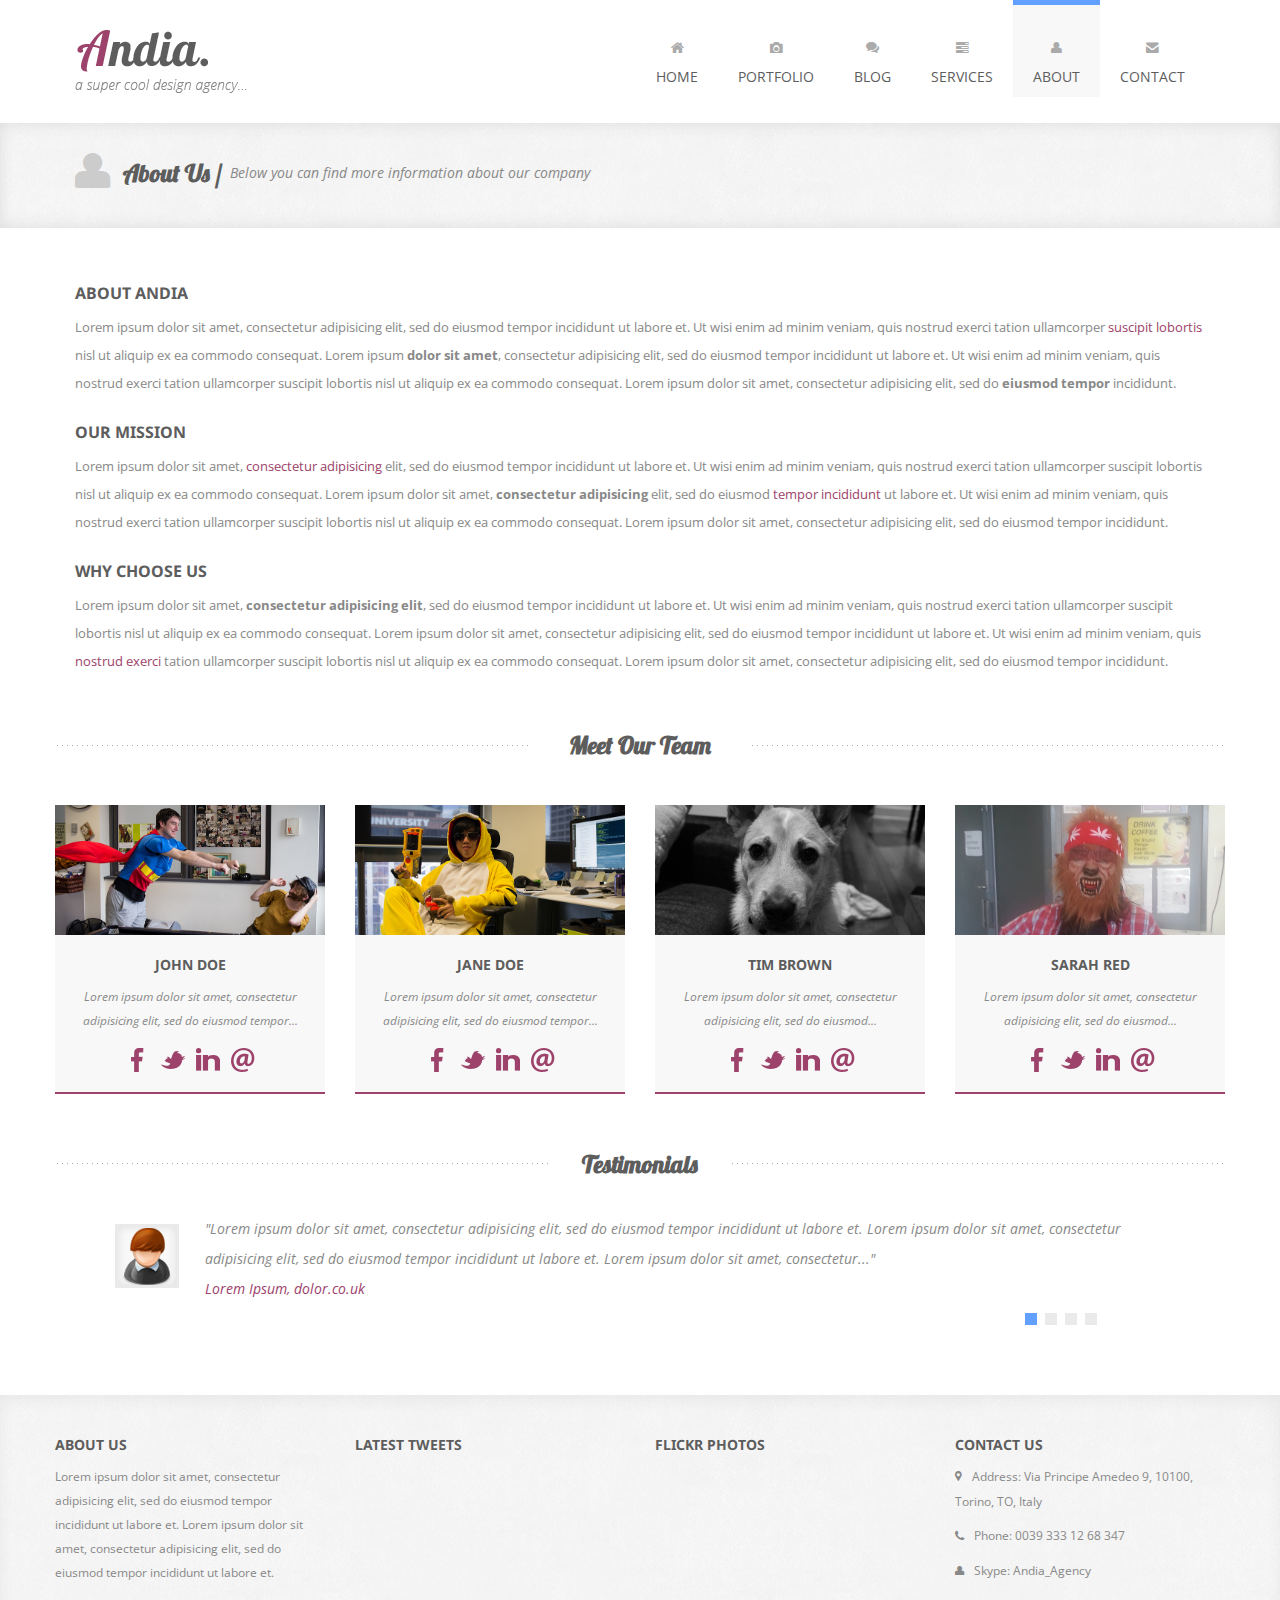
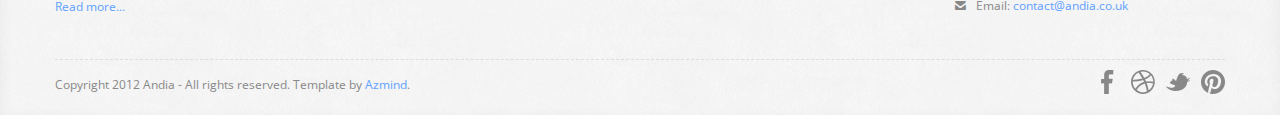
==== about.html @ e7bd4217 "cambio en el index" ====
<!DOCTYPE html>
<html lang="en">

    <head>

        <meta charset="utf-8">
        <title>Andia - Responsive Agency Template</title>
        <meta name="viewport" content="width=device-width, initial-scale=1.0">
        <meta name="description" content="">
        <meta name="author" content="">

        <!-- CSS -->
        <link rel="stylesheet" href="http://fonts.googleapis.com/css?family=Open+Sans:400italic,400">
        <link rel="stylesheet" href="http://fonts.googleapis.com/css?family=Droid+Sans">
        <link rel="stylesheet" href="http://fonts.googleapis.com/css?family=Lobster">
        <link rel="stylesheet" href="assets/bootstrap/css/bootstrap.min.css">
        <link rel="stylesheet" href="assets/prettyPhoto/css/prettyPhoto.css">
        <link rel="stylesheet" href="assets/css/flexslider.css">
        <link rel="stylesheet" href="assets/css/font-awesome.css">
        <link rel="stylesheet" href="assets/css/style.css">

        <!-- HTML5 shim, for IE6-8 support of HTML5 elements -->
        <!--[if lt IE 9]>
            <script src="http://html5shim.googlecode.com/svn/trunk/html5.js"></script>
        <![endif]-->

        <!-- Favicon and touch icons -->
        <link rel="shortcut icon" href="assets/ico/favicon.ico">
        <link rel="apple-touch-icon-precomposed" sizes="144x144" href="assets/ico/apple-touch-icon-144-precomposed.png">
        <link rel="apple-touch-icon-precomposed" sizes="114x114" href="assets/ico/apple-touch-icon-114-precomposed.png">
        <link rel="apple-touch-icon-precomposed" sizes="72x72" href="assets/ico/apple-touch-icon-72-precomposed.png">
        <link rel="apple-touch-icon-precomposed" href="assets/ico/apple-touch-icon-57-precomposed.png">

    </head>

    <body>

        <!-- Header -->
        <div class="container">
            <div class="header row">
                <div class="span12">
                    <div class="navbar">
                        <div class="navbar-inner">
                            <a class="btn btn-navbar" data-toggle="collapse" data-target=".nav-collapse">
                                <span class="icon-bar"></span>
                                <span class="icon-bar"></span>
                                <span class="icon-bar"></span>
                            </a>
                            <h1>
                                <a class="brand" href="index.html">Andia - a super cool design agency...</a>
                            </h1>
                            <div class="nav-collapse collapse">
                                <ul class="nav pull-right">
                                    <li>
                                        <a href="index.html"><i class="icon-home"></i><br />Home</a>
                                    </li>
                                    <li>
                                        <a href="portfolio.html"><i class="icon-camera"></i><br />Portfolio</a>
                                    </li>
                                    <li>
                                        <a href="#"><i class="icon-comments"></i><br />Blog</a>
                                    </li>
                                    <li>
                                        <a href="services.html"><i class="icon-tasks"></i><br />Services</a>
                                    </li>
                                    <li class="current-page">
                                        <a href="about.html"><i class="icon-user"></i><br />About</a>
                                    </li>
                                    <li>
                                        <a href="contact.html"><i class="icon-envelope-alt"></i><br />Contact</a>
                                    </li>
                                </ul>
                            </div>
                        </div>
                    </div>
                </div>
            </div>
        </div>

        <!-- Page Title -->
        <div class="page-title">
            <div class="container">
                <div class="row">
                    <div class="span12">
                        <i class="icon-user page-title-icon"></i>
                        <h2>About Us /</h2>
                        <p>Below you can find more information about our company</p>
                    </div>
                </div>
            </div>
        </div>

        <!-- About Us Text -->
        <div class="about-us container">
            <div class="row">
                <div class="about-us-text span12">
                    <h4>About Andia</h4>
                    <p>Lorem ipsum dolor sit amet, consectetur adipisicing elit, sed do eiusmod tempor incididunt ut labore et. Ut wisi enim ad minim veniam, quis nostrud exerci tation ullamcorper <span class="violet">suscipit lobortis</span> nisl ut aliquip ex ea commodo consequat. Lorem ipsum <strong>dolor sit amet</strong>, consectetur adipisicing elit, sed do eiusmod tempor incididunt ut labore et. Ut wisi enim ad minim veniam, quis nostrud exerci tation ullamcorper suscipit lobortis nisl ut aliquip ex ea commodo consequat. Lorem ipsum dolor sit amet, consectetur adipisicing elit, sed do <strong>eiusmod tempor</strong> incididunt.</p>
                    <h4>Our Mission</h4>
                    <p>Lorem ipsum dolor sit amet, <span class="violet">consectetur adipisicing</span> elit, sed do eiusmod tempor incididunt ut labore et. Ut wisi enim ad minim veniam, quis nostrud exerci tation ullamcorper suscipit lobortis nisl ut aliquip ex ea commodo consequat. Lorem ipsum dolor sit amet, <strong>consectetur adipisicing</strong> elit, sed do eiusmod <span class="violet">tempor incididunt</span> ut labore et. Ut wisi enim ad minim veniam, quis nostrud exerci tation ullamcorper suscipit lobortis nisl ut aliquip ex ea commodo consequat. Lorem ipsum dolor sit amet, consectetur adipisicing elit, sed do eiusmod tempor incididunt.</p>
                    <h4>Why Choose Us</h4>
                    <p>Lorem ipsum dolor sit amet, <strong>consectetur adipisicing elit</strong>, sed do eiusmod tempor incididunt ut labore et. Ut wisi enim ad minim veniam, quis nostrud exerci tation ullamcorper suscipit lobortis nisl ut aliquip ex ea commodo consequat. Lorem ipsum dolor sit amet, consectetur adipisicing elit, sed do eiusmod tempor incididunt ut labore et. Ut wisi enim ad minim veniam, quis <span class="violet">nostrud exerci</span> tation ullamcorper suscipit lobortis nisl ut aliquip ex ea commodo consequat. Lorem ipsum dolor sit amet, consectetur adipisicing elit, sed do eiusmod tempor incididunt.</p>
                </div>
            </div>
        </div>

        <!-- Meet Our Team -->
        <div class="team container">
            <div class="team-title">
                <h3>Meet Our Team</h3>
            </div>
            <div class="row">
                <div class="team-text span3">
                    <img src="assets/img/team/1.jpg" alt="">
                    <h4>John Doe</h4>
                    <p>Lorem ipsum dolor sit amet, consectetur adipisicing elit, sed do eiusmod tempor...</p>
                    <div class="social-links">
                        <a class="facebook" href=""></a>
                        <a class="twitter" href=""></a>
                        <a class="linkedin" href=""></a>
                        <a class="email" href=""></a>
                    </div>
                </div>
                <div class="team-text span3">
                    <img src="assets/img/team/2.jpg" alt="">
                    <h4>Jane Doe</h4>
                    <p>Lorem ipsum dolor sit amet, consectetur adipisicing elit, sed do eiusmod tempor...</p>
                    <div class="social-links">
                        <a class="facebook" href=""></a>
                        <a class="twitter" href=""></a>
                        <a class="linkedin" href=""></a>
                        <a class="email" href=""></a>
                    </div>
                </div>
                <div class="team-text span3">
                    <img src="assets/img/team/3.jpg" alt="">
                    <h4>Tim Brown</h4>
                    <p>Lorem ipsum dolor sit amet, consectetur adipisicing elit, sed do eiusmod...</p>
                    <div class="social-links">
                        <a class="facebook" href=""></a>
                        <a class="twitter" href=""></a>
                        <a class="linkedin" href=""></a>
                        <a class="email" href=""></a>
                    </div>
                </div>
                <div class="team-text span3">
                    <img src="assets/img/team/4.jpg" alt="">
                    <h4>Sarah Red</h4>
                    <p>Lorem ipsum dolor sit amet, consectetur adipisicing elit, sed do eiusmod...</p>
                    <div class="social-links">
                        <a class="facebook" href=""></a>
                        <a class="twitter" href=""></a>
                        <a class="linkedin" href=""></a>
                        <a class="email" href=""></a>
                    </div>
                </div>
            </div>
        </div>

        <!-- Testimonials -->
        <div class="testimonials container">
            <div class="testimonials-title">
                <h3>Testimonials</h3>
            </div>
            <div class="row">
                <div class="testimonial-list span12">
                    <div class="tabbable tabs-below">
                        <div class="tab-content">
                            <div class="tab-pane active" id="A">
                                <img src="assets/img/testimonials/1.jpg" title="" alt="">
                                <p>"Lorem ipsum dolor sit amet, consectetur adipisicing elit, sed do eiusmod tempor incididunt ut labore et. Lorem ipsum dolor sit amet, consectetur adipisicing elit, sed do eiusmod tempor incididunt ut labore et. Lorem ipsum dolor sit amet, consectetur..."<br /><span class="violet">Lorem Ipsum, dolor.co.uk</span></p>
                            </div>
                            <div class="tab-pane" id="B">
                                <img src="assets/img/testimonials/2.jpg" title="" alt="">
                                <p>"Ut wisi enim ad minim veniam, quis nostrud exerci tation ullamcorper suscipit lobortis nisl ut aliquip ex ea commodo consequat. Ut wisi enim ad minim veniam, quis nostrud exerci tation ullamcorper suscipit lobortis nisl ut aliquip ex ea commodo consequat..."<br /><span class="violet">Minim Veniam, nostrud.com</span></p>
                            </div>
                            <div class="tab-pane" id="C">
                                <img src="assets/img/testimonials/3.jpg" title="" alt="">
                                <p>"Lorem ipsum dolor sit amet, consectetur adipisicing elit, sed do eiusmod tempor incididunt ut labore et. Lorem ipsum dolor sit amet, consectetur adipisicing elit, sed do eiusmod tempor incididunt ut labore et. Lorem ipsum dolor sit amet, consectetur..."<br /><span class="violet">Lorem Ipsum, dolor.co.uk</span></p>
                            </div>
                            <div class="tab-pane" id="D">
                                <img src="assets/img/testimonials/1.jpg" title="" alt="">
                                <p>"Ut wisi enim ad minim veniam, quis nostrud exerci tation ullamcorper suscipit lobortis nisl ut aliquip ex ea commodo consequat. Ut wisi enim ad minim veniam, quis nostrud exerci tation ullamcorper suscipit lobortis nisl ut aliquip ex ea commodo consequat..."<br /><span class="violet">Minim Veniam, nostrud.com</span></p>
                            </div>
                        </div>
                       <ul class="nav nav-tabs">
                           <li class="active"><a href="#A" data-toggle="tab"></a></li>
                           <li class=""><a href="#B" data-toggle="tab"></a></li>
                           <li class=""><a href="#C" data-toggle="tab"></a></li>
                           <li class=""><a href="#D" data-toggle="tab"></a></li>
                       </ul>
                   </div>
                </div>
            </div>
        </div>

        <!-- Footer -->
        <footer>
            <div class="container">
                <div class="row">
                    <div class="widget span3">
                        <h4>About Us</h4>
                        <p>Lorem ipsum dolor sit amet, consectetur adipisicing elit, sed do eiusmod tempor incididunt ut labore et. Lorem ipsum dolor sit amet, consectetur adipisicing elit, sed do eiusmod tempor incididunt ut labore et.</p>
                        <p><a href="">Read more...</a></p>
                    </div>
                    <div class="widget span3">
                        <h4>Latest Tweets</h4>
                        <div class="show-tweets"></div>
                    </div>
                    <div class="widget span3">
                        <h4>Flickr Photos</h4>
                        <ul class="flickr-feed"></ul>
                    </div>
                    <div class="widget span3">
                        <h4>Contact Us</h4>
                        <p><i class="icon-map-marker"></i> Address: Via Principe Amedeo 9, 10100, Torino, TO, Italy</p>
                        <p><i class="icon-phone"></i> Phone: 0039 333 12 68 347</p>
                        <p><i class="icon-user"></i> Skype: Andia_Agency</p>
                        <p><i class="icon-envelope-alt"></i> Email: <a href="">contact@andia.co.uk</a></p>
                    </div>
                </div>
                <div class="footer-border"></div>
                <div class="row">
                    <div class="copyright span4">
                        <p>Copyright 2012 Andia - All rights reserved. Template by <a href="http://azmind.com">Azmind</a>.</p>
                    </div>
                    <div class="social span8">
                        <a class="facebook" href=""></a>
                        <a class="dribbble" href=""></a>
                        <a class="twitter" href=""></a>
                        <a class="pinterest" href=""></a>
                    </div>
                </div>
            </div>
        </footer>

        <!-- Javascript -->
        <script src="assets/js/jquery-1.8.2.min.js"></script>
        <script src="assets/bootstrap/js/bootstrap.min.js"></script>
        <script src="assets/js/jquery.flexslider.js"></script>
        <script src="assets/js/jquery.tweet.js"></script>
        <script src="assets/js/jflickrfeed.js"></script>
        <script src="http://maps.google.com/maps/api/js?sensor=true"></script>
        <script src="assets/js/jquery.ui.map.min.js"></script>
        <script src="assets/js/jquery.quicksand.js"></script>
        <script src="assets/prettyPhoto/js/jquery.prettyPhoto.js"></script>
        <script src="assets/js/scripts.js"></script>

    </body>

</html>
---- assets/prettyPhoto/css/prettyPhoto.css ----
div.pp_default .pp_top,div.pp_default .pp_top .pp_middle,div.pp_default .pp_top .pp_left,div.pp_default .pp_top .pp_right,div.pp_default .pp_bottom,div.pp_default .pp_bottom .pp_left,div.pp_default .pp_bottom .pp_middle,div.pp_default .pp_bottom .pp_right{height:13px}
div.pp_default .pp_top .pp_left{background:url(../images/prettyPhoto/default/sprite.png) -78px -93px no-repeat}
div.pp_default .pp_top .pp_middle{background:url(../images/prettyPhoto/default/sprite_x.png) top left repeat-x}
div.pp_default .pp_top .pp_right{background:url(../images/prettyPhoto/default/sprite.png) -112px -93px no-repeat}
div.pp_default .pp_content .ppt{color:#f8f8f8}
div.pp_default .pp_content_container .pp_left{background:url(../images/prettyPhoto/default/sprite_y.png) -7px 0 repeat-y;padding-left:13px}
div.pp_default .pp_content_container .pp_right{background:url(../images/prettyPhoto/default/sprite_y.png) top right repeat-y;padding-right:13px}
div.pp_default .pp_next:hover{background:url(../images/prettyPhoto/default/sprite_next.png) center right no-repeat;cursor:pointer}
div.pp_default .pp_previous:hover{background:url(../images/prettyPhoto/default/sprite_prev.png) center left no-repeat;cursor:pointer}
div.pp_default .pp_expand{background:url(../images/prettyPhoto/default/sprite.png) 0 -29px no-repeat;cursor:pointer;width:28px;height:28px}
div.pp_default .pp_expand:hover{background:url(../images/prettyPhoto/default/sprite.png) 0 -56px no-repeat;cursor:pointer}
div.pp_default .pp_contract{background:url(../images/prettyPhoto/default/sprite.png) 0 -84px no-repeat;cursor:pointer;width:28px;height:28px}
div.pp_default .pp_contract:hover{background:url(../images/prettyPhoto/default/sprite.png) 0 -113px no-repeat;cursor:pointer}
div.pp_default .pp_close{width:30px;height:30px;background:url(../images/prettyPhoto/default/sprite.png) 2px 1px no-repeat;cursor:pointer}
div.pp_default .pp_gallery ul li a{background:url(../images/prettyPhoto/default/default_thumb.png) center center #f8f8f8;border:1px solid #aaa}
div.pp_default .pp_social{margin-top:7px}
div.pp_default .pp_gallery a.pp_arrow_previous,div.pp_default .pp_gallery a.pp_arrow_next{position:static;left:auto}
div.pp_default .pp_nav .pp_play,div.pp_default .pp_nav .pp_pause{background:url(../images/prettyPhoto/default/sprite.png) -51px 1px no-repeat;height:30px;width:30px}
div.pp_default .pp_nav .pp_pause{background-position:-51px -29px}
div.pp_default a.pp_arrow_previous,div.pp_default a.pp_arrow_next{background:url(../images/prettyPhoto/default/sprite.png) -31px -3px no-repeat;height:20px;width:20px;margin:4px 0 0}
div.pp_default a.pp_arrow_next{left:52px;background-position:-82px -3px}
div.pp_default .pp_content_container .pp_details{margin-top:5px}
div.pp_default .pp_nav{clear:none;height:30px;width:110px;position:relative}
div.pp_default .pp_nav .currentTextHolder{font-family:Georgia;font-style:italic;color:#999;font-size:11px;left:75px;line-height:25px;position:absolute;top:2px;margin:0;padding:0 0 0 10px}
div.pp_default .pp_close:hover,div.pp_default .pp_nav .pp_play:hover,div.pp_default .pp_nav .pp_pause:hover,div.pp_default .pp_arrow_next:hover,div.pp_default .pp_arrow_previous:hover{opacity:0.7}
div.pp_default .pp_description{font-size:11px;font-weight:700;line-height:14px;margin:5px 50px 5px 0}
div.pp_default .pp_bottom .pp_left{background:url(../images/prettyPhoto/default/sprite.png) -78px -127px no-repeat}
div.pp_default .pp_bottom .pp_middle{background:url(../images/prettyPhoto/default/sprite_x.png) bottom left repeat-x}
div.pp_default .pp_bottom .pp_right{background:url(../images/prettyPhoto/default/sprite.png) -112px -127px no-repeat}
div.pp_default .pp_loaderIcon{background:url(../images/prettyPhoto/default/loader.gif) center center no-repeat}
div.light_rounded .pp_top .pp_left{background:url(../images/prettyPhoto/light_rounded/sprite.png) -88px -53px no-repeat}
div.light_rounded .pp_top .pp_right{background:url(../images/prettyPhoto/light_rounded/sprite.png) -110px -53px no-repeat}
div.light_rounded .pp_next:hover{background:url(../images/prettyPhoto/light_rounded/btnNext.png) center right no-repeat;cursor:pointer}
div.light_rounded .pp_previous:hover{background:url(../images/prettyPhoto/light_rounded/btnPrevious.png) center left no-repeat;cursor:pointer}
div.light_rounded .pp_expand{background:url(../images/prettyPhoto/light_rounded/sprite.png) -31px -26px no-repeat;cursor:pointer}
div.light_rounded .pp_expand:hover{background:url(../images/prettyPhoto/light_rounded/sprite.png) -31px -47px no-repeat;cursor:pointer}
div.light_rounded .pp_contract{background:url(../images/prettyPhoto/light_rounded/sprite.png) 0 -26px no-repeat;cursor:pointer}
div.light_rounded .pp_contract:hover{background:url(../images/prettyPhoto/light_rounded/sprite.png) 0 -47px no-repeat;cursor:pointer}
div.light_rounded .pp_close{width:75px;height:22px;background:url(../images/prettyPhoto/light_rounded/sprite.png) -1px -1px no-repeat;cursor:pointer}
div.light_rounded .pp_nav .pp_play{background:url(../images/prettyPhoto/light_rounded/sprite.png) -1px -100px no-repeat;height:15px;width:14px}
div.light_rounded .pp_nav .pp_pause{background:url(../images/prettyPhoto/light_rounded/sprite.png) -24px -100px no-repeat;height:15px;width:14px}
div.light_rounded .pp_arrow_previous{background:url(../images/prettyPhoto/light_rounded/sprite.png) 0 -71px no-repeat}
div.light_rounded .pp_arrow_next{background:url(../images/prettyPhoto/light_rounded/sprite.png) -22px -71px no-repeat}
div.light_rounded .pp_bottom .pp_left{background:url(../images/prettyPhoto/light_rounded/sprite.png) -88px -80px no-repeat}
div.light_rounded .pp_bottom .pp_right{background:url(../images/prettyPhoto/light_rounded/sprite.png) -110px -80px no-repeat}
div.dark_rounded .pp_top .pp_left{background:url(../images/prettyPhoto/dark_rounded/sprite.png) -88px -53px no-repeat}
div.dark_rounded .pp_top .pp_right{background:url(../images/prettyPhoto/dark_rounded/sprite.png) -110px -53px no-repeat}
div.dark_rounded .pp_content_container .pp_left{background:url(../images/prettyPhoto/dark_rounded/contentPattern.png) top left repeat-y}
div.dark_rounded .pp_content_container .pp_right{background:url(../images/prettyPhoto/dark_rounded/contentPattern.png) top right repeat-y}
div.dark_rounded .pp_next:hover{background:url(../images/prettyPhoto/dark_rounded/btnNext.png) center right no-repeat;cursor:pointer}
div.dark_rounded .pp_previous:hover{background:url(../images/prettyPhoto/dark_rounded/btnPrevious.png) center left no-repeat;cursor:pointer}
div.dark_rounded .pp_expand{background:url(../images/prettyPhoto/dark_rounded/sprite.png) -31px -26px no-repeat;cursor:pointer}
div.dark_rounded .pp_expand:hover{background:url(../images/prettyPhoto/dark_rounded/sprite.png) -31px -47px no-repeat;cursor:pointer}
div.dark_rounded .pp_contract{background:url(../images/prettyPhoto/dark_rounded/sprite.png) 0 -26px no-repeat;cursor:pointer}
div.dark_rounded .pp_contract:hover{background:url(../images/prettyPhoto/dark_rounded/sprite.png) 0 -47px no-repeat;cursor:pointer}
div.dark_rounded .pp_close{width:75px;height:22px;background:url(../images/prettyPhoto/dark_rounded/sprite.png) -1px -1px no-repeat;cursor:pointer}
div.dark_rounded .pp_description{margin-right:85px;color:#fff}
div.dark_rounded .pp_nav .pp_play{background:url(../images/prettyPhoto/dark_rounded/sprite.png) -1px -100px no-repeat;height:15px;width:14px}
div.dark_rounded .pp_nav .pp_pause{background:url(../images/prettyPhoto/dark_rounded/sprite.png) -24px -100px no-repeat;height:15px;width:14px}
div.dark_rounded .pp_arrow_previous{background:url(../images/prettyPhoto/dark_rounded/sprite.png) 0 -71px no-repeat}
div.dark_rounded .pp_arrow_next{background:url(../images/prettyPhoto/dark_rounded/sprite.png) -22px -71px no-repeat}
div.dark_rounded .pp_bottom .pp_left{background:url(../images/prettyPhoto/dark_rounded/sprite.png) -88px -80px no-repeat}
div.dark_rounded .pp_bottom .pp_right{background:url(../images/prettyPhoto/dark_rounded/sprite.png) -110px -80px no-repeat}
div.dark_rounded .pp_loaderIcon{background:url(../images/prettyPhoto/dark_rounded/loader.gif) center center no-repeat}
div.dark_square .pp_left,div.dark_square .pp_middle,div.dark_square .pp_right,div.dark_square .pp_content{background:#000}
div.dark_square .pp_description{color:#fff;margin:0 85px 0 0}
div.dark_square .pp_loaderIcon{background:url(../images/prettyPhoto/dark_square/loader.gif) center center no-repeat}
div.dark_square .pp_expand{background:url(../images/prettyPhoto/dark_square/sprite.png) -31px -26px no-repeat;cursor:pointer}
div.dark_square .pp_expand:hover{background:url(../images/prettyPhoto/dark_square/sprite.png) -31px -47px no-repeat;cursor:pointer}
div.dark_square .pp_contract{background:url(../images/prettyPhoto/dark_square/sprite.png) 0 -26px no-repeat;cursor:pointer}
div.dark_square .pp_contract:hover{background:url(../images/prettyPhoto/dark_square/sprite.png) 0 -47px no-repeat;cursor:pointer}
div.dark_square .pp_close{width:75px;height:22px;background:url(../images/prettyPhoto/dark_square/sprite.png) -1px -1px no-repeat;cursor:pointer}
div.dark_square .pp_nav{clear:none}
div.dark_square .pp_nav .pp_play{background:url(../images/prettyPhoto/dark_square/sprite.png) -1px -100px no-repeat;height:15px;width:14px}
div.dark_square .pp_nav .pp_pause{background:url(../images/prettyPhoto/dark_square/sprite.png) -24px -100px no-repeat;height:15px;width:14px}
div.dark_square .pp_arrow_previous{background:url(../images/prettyPhoto/dark_square/sprite.png) 0 -71px no-repeat}
div.dark_square .pp_arrow_next{background:url(../images/prettyPhoto/dark_square/sprite.png) -22px -71px no-repeat}
div.dark_square .pp_next:hover{background:url(../images/prettyPhoto/dark_square/btnNext.png) center right no-repeat;cursor:pointer}
div.dark_square .pp_previous:hover{background:url(../images/prettyPhoto/dark_square/btnPrevious.png) center left no-repeat;cursor:pointer}
div.light_square .pp_expand{background:url(../images/prettyPhoto/light_square/sprite.png) -31px -26px no-repeat;cursor:pointer}
div.light_square .pp_expand:hover{background:url(../images/prettyPhoto/light_square/sprite.png) -31px -47px no-repeat;cursor:pointer}
div.light_square .pp_contract{background:url(../images/prettyPhoto/light_square/sprite.png) 0 -26px no-repeat;cursor:pointer}
div.light_square .pp_contract:hover{background:url(../images/prettyPhoto/light_square/sprite.png) 0 -47px no-repeat;cursor:pointer}
div.light_square .pp_close{width:75px;height:22px;background:url(../images/prettyPhoto/light_square/sprite.png) -1px -1px no-repeat;cursor:pointer}
div.light_square .pp_nav .pp_play{background:url(../images/prettyPhoto/light_square/sprite.png) -1px -100px no-repeat;height:15px;width:14px}
div.light_square .pp_nav .pp_pause{background:url(../images/prettyPhoto/light_square/sprite.png) -24px -100px no-repeat;height:15px;width:14px}
div.light_square .pp_arrow_previous{background:url(../images/prettyPhoto/light_square/sprite.png) 0 -71px no-repeat}
div.light_square .pp_arrow_next{background:url(../images/prettyPhoto/light_square/sprite.png) -22px -71px no-repeat}
div.light_square .pp_next:hover{background:url(../images/prettyPhoto/light_square/btnNext.png) center right no-repeat;cursor:pointer}
div.light_square .pp_previous:hover{background:url(../images/prettyPhoto/light_square/btnPrevious.png) center left no-repeat;cursor:pointer}
div.facebook .pp_top .pp_left{background:url(../images/prettyPhoto/facebook/sprite.png) -88px -53px no-repeat}
div.facebook .pp_top .pp_middle{background:url(../images/prettyPhoto/facebook/contentPatternTop.png) top left repeat-x}
div.facebook .pp_top .pp_right{background:url(../images/prettyPhoto/facebook/sprite.png) -110px -53px no-repeat}
div.facebook .pp_content_container .pp_left{background:url(../images/prettyPhoto/facebook/contentPatternLeft.png) top left repeat-y}
div.facebook .pp_content_container .pp_right{background:url(../images/prettyPhoto/facebook/contentPatternRight.png) top right repeat-y}
div.facebook .pp_expand{background:url(../images/prettyPhoto/facebook/sprite.png) -31px -26px no-repeat;cursor:pointer}
div.facebook .pp_expand:hover{background:url(../images/prettyPhoto/facebook/sprite.png) -31px -47px no-repeat;cursor:pointer}
div.facebook .pp_contract{background:url(../images/prettyPhoto/facebook/sprite.png) 0 -26px no-repeat;cursor:pointer}
div.facebook .pp_contract:hover{background:url(../images/prettyPhoto/facebook/sprite.png) 0 -47px no-repeat;cursor:pointer}
div.facebook .pp_close{width:22px;height:22px;background:url(../images/prettyPhoto/facebook/sprite.png) -1px -1px no-repeat;cursor:pointer}
div.facebook .pp_description{margin:0 37px 0 0}
div.facebook .pp_loaderIcon{background:url(../images/prettyPhoto/facebook/loader.gif) center center no-repeat}
div.facebook .pp_arrow_previous{background:url(../images/prettyPhoto/facebook/sprite.png) 0 -71px no-repeat;height:22px;margin-top:0;width:22px}
div.facebook .pp_arrow_previous.disabled{background-position:0 -96px;cursor:default}
div.facebook .pp_arrow_next{background:url(../images/prettyPhoto/facebook/sprite.png) -32px -71px no-repeat;height:22px;margin-top:0;width:22px}
div.facebook .pp_arrow_next.disabled{background-position:-32px -96px;cursor:default}
div.facebook .pp_nav{margin-top:0}
div.facebook .pp_nav p{font-size:15px;padding:0 3px 0 4px}
div.facebook .pp_nav .pp_play{background:url(../images/prettyPhoto/facebook/sprite.png) -1px -123px no-repeat;height:22px;width:22px}
div.facebook .pp_nav .pp_pause{background:url(../images/prettyPhoto/facebook/sprite.png) -32px -123px no-repeat;height:22px;width:22px}
div.facebook .pp_next:hover{background:url(../images/prettyPhoto/facebook/btnNext.png) center right no-repeat;cursor:pointer}
div.facebook .pp_previous:hover{background:url(../images/prettyPhoto/facebook/btnPrevious.png) center left no-repeat;cursor:pointer}
div.facebook .pp_bottom .pp_left{background:url(../images/prettyPhoto/facebook/sprite.png) -88px -80px no-repeat}
div.facebook .pp_bottom .pp_middle{background:url(../images/prettyPhoto/facebook/contentPatternBottom.png) top left repeat-x}
div.facebook .pp_bottom .pp_right{background:url(../images/prettyPhoto/facebook/sprite.png) -110px -80px no-repeat}
div.pp_pic_holder a:focus{outline:none}
div.pp_overlay{background:#000;display:none;left:0;position:absolute;top:0;width:100%;z-index:9500}
div.pp_pic_holder{display:none;position:absolute;width:100px;z-index:10000}
.pp_content{height:40px;min-width:40px}
* html .pp_content{width:40px}
.pp_content_container{position:relative;text-align:left;width:100%}
.pp_content_container .pp_left{padding-left:20px}
.pp_content_container .pp_right{padding-right:20px}
.pp_content_container .pp_details{float:left;margin:10px 0 2px}
.pp_description{display:none;margin:0}
.pp_social{float:left;margin:0}
.pp_social .facebook{float:left;margin-left:5px;width:55px;overflow:hidden}
.pp_social .twitter{float:left}
.pp_nav{clear:right;float:left;margin:3px 10px 0 0}
.pp_nav p{float:left;white-space:nowrap;margin:2px 4px}
.pp_nav .pp_play,.pp_nav .pp_pause{float:left;margin-right:4px;text-indent:-10000px}
a.pp_arrow_previous,a.pp_arrow_next{display:block;float:left;height:15px;margin-top:3px;overflow:hidden;text-indent:-10000px;width:14px}
.pp_hoverContainer{position:absolute;top:0;width:100%;z-index:2000}
.pp_gallery{display:none;left:50%;margin-top:-50px;position:absolute;z-index:10000}
.pp_gallery div{float:left;overflow:hidden;position:relative}
.pp_gallery ul{float:left;height:35px;position:relative;white-space:nowrap;margin:0 0 0 5px;padding:0}
.pp_gallery ul a{border:1px rgba(0,0,0,0.5) solid;display:block;float:left;height:33px;overflow:hidden}
.pp_gallery ul a img{border:0}
.pp_gallery li{display:block;float:left;margin:0 5px 0 0;padding:0}
.pp_gallery li.default a{background:url(../images/prettyPhoto/facebook/default_thumbnail.gif) 0 0 no-repeat;display:block;height:33px;width:50px}
.pp_gallery .pp_arrow_previous,.pp_gallery .pp_arrow_next{margin-top:7px!important}
a.pp_next{background:url(../images/prettyPhoto/light_rounded/btnNext.png) 10000px 10000px no-repeat;display:block;float:right;height:100%;text-indent:-10000px;width:49%}
a.pp_previous{background:url(../images/prettyPhoto/light_rounded/btnNext.png) 10000px 10000px no-repeat;display:block;float:left;height:100%;text-indent:-10000px;width:49%}
a.pp_expand,a.pp_contract{cursor:pointer;display:none;height:20px;position:absolute;right:30px;text-indent:-10000px;top:10px;width:20px;z-index:20000}
a.pp_close{position:absolute;right:0;top:0;display:block;line-height:22px;text-indent:-10000px}
.pp_loaderIcon{display:block;height:24px;left:50%;position:absolute;top:50%;width:24px;margin:-12px 0 0 -12px}
#pp_full_res{line-height:1!important}
#pp_full_res .pp_inline{text-align:left}
#pp_full_res .pp_inline p{margin:0 0 15px}
div.ppt{color:#fff;display:none;font-size:17px;z-index:9999;margin:0 0 5px 15px}
div.pp_default .pp_content,div.light_rounded .pp_content{background-color:#fff}
div.pp_default #pp_full_res .pp_inline,div.light_rounded .pp_content .ppt,div.light_rounded #pp_full_res .pp_inline,div.light_square .pp_content .ppt,div.light_square #pp_full_res .pp_inline,div.facebook .pp_content .ppt,div.facebook #pp_full_res .pp_inline{color:#000}
div.pp_default .pp_gallery ul li a:hover,div.pp_default .pp_gallery ul li.selected a,.pp_gallery ul a:hover,.pp_gallery li.selected a{border-color:#fff}
div.pp_default .pp_details,div.light_rounded .pp_details,div.dark_rounded .pp_details,div.dark_square .pp_details,div.light_square .pp_details,div.facebook .pp_details{position:relative}
div.light_rounded .pp_top .pp_middle,div.light_rounded .pp_content_container .pp_left,div.light_rounded .pp_content_container .pp_right,div.light_rounded .pp_bottom .pp_middle,div.light_square .pp_left,div.light_square .pp_middle,div.light_square .pp_right,div.light_square .pp_content,div.facebook .pp_content{background:#fff}
div.light_rounded .pp_description,div.light_square .pp_description{margin-right:85px}
div.light_rounded .pp_gallery a.pp_arrow_previous,div.light_rounded .pp_gallery a.pp_arrow_next,div.dark_rounded .pp_gallery a.pp_arrow_previous,div.dark_rounded .pp_gallery a.pp_arrow_next,div.dark_square .pp_gallery a.pp_arrow_previous,div.dark_square .pp_gallery a.pp_arrow_next,div.light_square .pp_gallery a.pp_arrow_previous,div.light_square .pp_gallery a.pp_arrow_next{margin-top:12px!important}
div.light_rounded .pp_arrow_previous.disabled,div.dark_rounded .pp_arrow_previous.disabled,div.dark_square .pp_arrow_previous.disabled,div.light_square .pp_arrow_previous.disabled{background-position:0 -87px;cursor:default}
div.light_rounded .pp_arrow_next.disabled,div.dark_rounded .pp_arrow_next.disabled,div.dark_square .pp_arrow_next.disabled,div.light_square .pp_arrow_next.disabled{background-position:-22px -87px;cursor:default}
div.light_rounded .pp_loaderIcon,div.light_square .pp_loaderIcon{background:url(../images/prettyPhoto/light_rounded/loader.gif) center center no-repeat}
div.dark_rounded .pp_top .pp_middle,div.dark_rounded .pp_content,div.dark_rounded .pp_bottom .pp_middle{background:url(../images/prettyPhoto/dark_rounded/contentPattern.png) top left repeat}
div.dark_rounded .currentTextHolder,div.dark_square .currentTextHolder{color:#c4c4c4}
div.dark_rounded #pp_full_res .pp_inline,div.dark_square #pp_full_res .pp_inline{color:#fff}
.pp_top,.pp_bottom{height:20px;position:relative}
* html .pp_top,* html .pp_bottom{padding:0 20px}
.pp_top .pp_left,.pp_bottom .pp_left{height:20px;left:0;position:absolute;width:20px}
.pp_top .pp_middle,.pp_bottom .pp_middle{height:20px;left:20px;position:absolute;right:20px}
* html .pp_top .pp_middle,* html .pp_bottom .pp_middle{left:0;position:static}
.pp_top .pp_right,.pp_bottom .pp_right{height:20px;left:auto;position:absolute;right:0;top:0;width:20px}
.pp_fade,.pp_gallery li.default a img{display:none}
---- assets/css/style.css ----
/*
 *
 * Template Name: Andia
 * Template URI: http://azmind.com
 * Description: Andia - Responsive Agency Template
 * Author: Anli Zaimi
 * Author URI: http://azmind.com
 *
 */


body {
    background: #fff;
    text-align: center;
    font-family: 'Open Sans', Helvetica, Arial, sans-serif;
    color: #888;
    font-size: 12px;
}

.violet { color: #9d426b; }

a {
    color: #61A0FF;
    text-decoration: none;
    -o-transition: all .3s;
    -moz-transition: all .3s;
    -webkit-transition: all .3s;
    -ms-transition: all .3s;
}

a:hover { color: #888; text-decoration: none; }

strong { font-weight: bold; }


/* ----- Header ----- */

.header .navbar {
    margin-bottom: 0;
}

.header .navbar-inner {
    background: #fff;
    border: 0;
    -moz-border-radius: 0;
    -webkit-border-radius: 0;
    border-radius: 0;
    -moz-box-shadow: none;
    -webkit-box-shadow: none;
    box-shadow: none;
}

.header h1 {
    float: left;
    margin: 0;
    text-align: left;
}

.header a.brand {
    display: inline-block;
    text-indent: -9999px;
    width: 280px;
    height: 63px;
    padding: 30px 0;
    background: url(../img/logo.png) 20px center no-repeat;
}

.header ul.nav {
    font-size: 14px;
    text-transform: uppercase;
}

.header ul.nav li a {
    padding: 30px 20px 10px 20px;
    color: #5d5d5d;
    text-shadow: none;
}

.header ul.nav li.current-page a {
    padding-top: 25px;
    border-top: 5px solid #61A0FF;
    background: #f8f8f8;
}

.header ul.nav li a:hover {
    background:#61A0FF;
    color: #fff;
}

.header ul.nav li a i {
    line-height: 35px;
    color: #aaa;
}

.header ul.nav li a:hover i { color: #fff; }


/* ----- Slider ----- */

.slider {
    margin: 0 auto;
    background: #f8f8f8 url(../img/pattern.jpg) left top repeat;
    -moz-box-shadow:
        0 5px 15px 0 rgba(0,0,0,.05) inset,
        0 -5px 15px 0 rgba(0,0,0,.05) inset;
    -webkit-box-shadow:
        0 5px 15px 0 rgba(0,0,0,.05) inset,
        0 -5px 15px 0 rgba(0,0,0,.05) inset;
    box-shadow:
        0 5px 15px 0 rgba(0,0,0,.05) inset,
        0 -5px 15px 0 rgba(0,0,0,.05) inset;
}

.flexslider {
    margin-top: 45px;
    margin-bottom: 55px;
    border: 6px solid #fff;
    -moz-border-radius: 0;
    -webkit-border-radius: 0;
    border-radius: 0;
    -moz-box-shadow:
        0 5px 15px 0 rgba(0,0,0,.05),
        0 -5px 15px 0 rgba(0,0,0,.05);
    -webkit-box-shadow:
        0 5px 15px 0 rgba(0,0,0,.05),
        0 -5px 15px 0 rgba(0,0,0,.05);
    box-shadow:
        0 5px 15px 0 rgba(0,0,0,.05),
        0 -5px 15px 0 rgba(0,0,0,.05);
}

.flex-caption {
    position: absolute;
    bottom: 20px;
    max-width: 920px;
    padding: 10px 20px;
    margin: 0;
    background: #1d1d1d; /* browsers that don't support rgba */
    background: rgba(0, 0, 0, .7);
    font-size: 14px;
    line-height: 24px;
    color: #eaeaea;
    text-align: left;
    font-style: italic;
}


/* ----- Presentation ----- */

.presentation {
    margin-top: 30px;
}

.presentation h2 {
    font-family: 'Lobster', cursive;
    font-size: 30px;
    color: #5d5d5d;
}

.presentation p {
    font-size: 18px;
    font-style: italic;
}


/* ----- What we do ----- */

.what-we-do {
    margin-top: 50px;
}

.what-we-do .service {
    padding-bottom: 23px;
    background: #f8f8f8;
    border-bottom: 2px solid #61A0FF;
}

.what-we-do .service:hover {
    box-shadow:
        0 5px 15px 0 rgba(0,0,0,.05),
        0 1px 25px 0 rgba(0,0,0,.05) inset,
        0 -1px 25px 0 rgba(0,0,0,.05) inset;
    -o-transition: all .5s;
    -moz-transition: all .5s;
    -webkit-transition: all .5s;
    -ms-transition: all .5s;
}

.what-we-do .service .icon-awesome {
    margin-top: 15px;
    font-size: 50px;
    line-height: 50px;
    color: #5d5d5d;
}

.what-we-do .service h4 {
    margin-top: 5px;
    font-family: 'Droid Sans', Helvetica, Arial, sans-serif;
    font-size: 14px;
    color: #5d5d5d;
    text-transform: uppercase;
    text-shadow: 0 1px 0 rgba(255,255,255,.7);
}

.what-we-do .service p {
    padding-bottom: 10px;
    line-height: 24px;
}

.what-we-do .service a {
    padding: 5px 22px;
    background: #61A0FF;
    color: #fff;
    font-style: italic;
    text-decoration: none;
    -moz-box-shadow:
        0 1px 25px 0 rgba(0,0,0,.05) inset,
        0 -1px 25px 0 rgba(0,0,0,.05) inset;
    -webkit-box-shadow:
        0 1px 25px 0 rgba(0,0,0,.05) inset,
        0 -1px 25px 0 rgba(0,0,0,.05) inset;
    box-shadow:
        0 1px 25px 0 rgba(0,0,0,.05) inset,
        0 -1px 25px 0 rgba(0,0,0,.05) inset;
}

.what-we-do .service a:hover {
    -moz-box-shadow: none;
    -webkit-box-shadow: none;
    box-shadow: none;
}

.what-we-do .service a:active {
    -moz-box-shadow:
        0 5px 10px 0 rgba(0,0,0,.15) inset,
        0 -1px 25px 0 rgba(0,0,0,.05) inset;
    -webkit-box-shadow:
        0 5px 10px 0 rgba(0,0,0,.15) inset,
        0 -1px 25px 0 rgba(0,0,0,.05) inset;
    box-shadow:
        0 5px 10px 0 rgba(0,0,0,.15) inset,
        0 -1px 25px 0 rgba(0,0,0,.05) inset;
}


/* ----- Portfolio ----- */

.portfolio {
    margin-top: 50px;
}

.portfolio-title {
    background: url(../img/line.png) left center repeat-x;
}

.portfolio-title h3 {
    width: 220px;
    margin: 0 auto;
    background: #fff;
    font-family: 'Lobster', cursive;
    font-size: 24px;
    color: #5d5d5d;
}

.portfolio .work {
    margin-top: 40px;
    padding-bottom: 20px;
    background: #f8f8f8;
    border-bottom: 2px solid #61A0FF;
}

.portfolio .work:hover img {
    opacity: 0.7;
    -o-transition: all .3s;
    -moz-transition: all .3s;
    -webkit-transition: all .3s;
    -ms-transition: all .3s;
}

.portfolio .work:hover {
    box-shadow:
        0 5px 15px 0 rgba(0,0,0,.05),
        0 1px 25px 0 rgba(0,0,0,.05) inset,
        0 -1px 25px 0 rgba(0,0,0,.05) inset;
    -o-transition: all .5s;
    -moz-transition: all .5s;
    -webkit-transition: all .5s;
    -ms-transition: all .5s;
}

.portfolio .work .icon-awesome {
    margin-top: 15px;
    font-size: 22px;
    line-height: 22px;
}

.portfolio .work .icon-awesome a {
    display: inline-block;
    padding: 5px 9px;
    background: #61A0FF;
    color: #fff;
    -moz-border-radius: 19px;
    -webkit-border-radius: 19px;
    border-radius: 19px;
    -moz-box-shadow:
        0 1px 25px 0 rgba(0,0,0,.05) inset,
        0 -1px 25px 0 rgba(0,0,0,.05) inset;
    -webkit-box-shadow:
        0 1px 25px 0 rgba(0,0,0,.05) inset,
        0 -1px 25px 0 rgba(0,0,0,.05) inset;
    box-shadow:
        0 1px 25px 0 rgba(0,0,0,.05) inset,
        0 -1px 25px 0 rgba(0,0,0,.05) inset;
}

.portfolio .work .icon-awesome a:hover {
    background: #5d5d5d;
    -moz-box-shadow: none;
    -webkit-box-shadow: none;
    box-shadow: none;
}

.portfolio .work .icon-awesome a:active {
    -moz-box-shadow:
        0 5px 10px 0 rgba(0,0,0,.15) inset,
        0 -1px 25px 0 rgba(0,0,0,.05) inset;
    -webkit-box-shadow:
        0 5px 10px 0 rgba(0,0,0,.15) inset,
        0 -1px 25px 0 rgba(0,0,0,.05) inset;
    box-shadow:
        0 5px 10px 0 rgba(0,0,0,.15) inset,
        0 -1px 25px 0 rgba(0,0,0,.05) inset;
}

.portfolio .work h4 {
    margin-top: 20px;
    font-family: 'Droid Sans', Helvetica, Arial, sans-serif;
    font-size: 14px;
    color: #5d5d5d;
    text-transform: uppercase;
    text-shadow: 0 1px 0 rgba(255,255,255,.7);
}

.portfolio .work p {
    line-height: 24px;
    font-style: italic;
}


/* ----- Testimonials ----- */

.testimonials {
    margin-top: 50px;
    padding-bottom: 50px;
}

.testimonials-title {
    background: url(../img/line.png) left center repeat-x;
}

.testimonials-title h3 {
    width: 180px;
    margin: 0 auto;
    background: #fff;
    font-family: 'Lobster', cursive;
    font-size: 24px;
    color: #5d5d5d;
}

.testimonial-list {
    margin-top: 30px;
    text-align: left;
}

.testimonial-list img {
    float: left;
    margin: 10px 0 0 60px;
    border: 3px solid #eaeaea;
}

.testimonial-list p {
    padding: 0 60px 0 150px;
    font-size: 14px;
    line-height: 30px;
    font-style: italic;
}

.testimonial-list .nav-tabs {
    width: 200px;
    float: right;
    border: 0;
}

.testimonial-list .nav-tabs li {
    margin-right: 6px;
}

.testimonial-list .nav-tabs li a {
    width: 12px;
    height: 12px;
    padding: 0;
    background: #eaeaea;
    border: 0;
    -moz-border-radius: 0;
    -webkit-border-radius: 0;
    border-radius: 0;
}

.testimonial-list .nav-tabs li a:hover { border: 0; background: #ddd; }
.testimonial-list .nav-tabs li.active a { background: #61A0FF; }


/* ----- Footer ----- */

footer {
    margin: 0 auto;
    padding-bottom: 10px;
    background: #f8f8f8 url(../img/pattern.jpg) left top repeat;
    -moz-box-shadow: 0 5px 15px 0 rgba(0,0,0,.05) inset;
    -webkit-box-shadow: 0 5px 15px 0 rgba(0,0,0,.05) inset;
    box-shadow: 0 5px 15px 0 rgba(0,0,0,.05) inset;
}

footer .widget {
    margin-top: 20px;
    text-align: left;
}

footer .widget h4 {
    margin-top: 20px;
    font-family: 'Droid Sans', Helvetica, Arial, sans-serif;
    font-size: 14px;
    color: #5d5d5d;
    text-transform: uppercase;
    text-shadow: 0 1px 0 rgba(255,255,255,.7);
}

footer .widget p {
    line-height: 24px;
}

footer .widget i {
    padding-right: 7px;
}

/* Twitter feed */
.show-tweets {
    margin: 0;
    overflow-y: hidden;
}

.tweet_list {
    height: 10em;
    margin: 0;
    padding: 0;
    overflow-y: hidden;
    list-style: none;
}
	
.tweet_list li {
    height: 100%;
    overflow-y: auto;
    overflow-x: hidden;
    list-style-type: none;
    line-height: 24px;
}
		
.tweet_list .tweet_avatar {
    float: left;
}
		
.tweet_list .tweet_avatar img {
    vertical-align: middle;
}

/* Flickr feed */
.flickr-feed {
    margin: 16px 0 0 0;
    overflow: hidden
}

.flickr-feed li {
    float: left;
    padding: 0 4px 4px 0;
    list-style: none;
}

.flickr-feed li img {
    width: 50px;
    border: 2px solid #eaeaea;
}

.flickr-feed a:hover {
    opacity: 0.7;
}


footer .footer-border {
    margin-top: 30px;
    border-top: 1px dashed #ddd;
}

footer .copyright {
    margin-top: 15px;
    text-align: left;
}

footer .social {
    margin-top: 10px;
    text-align: right;
}

footer .social a { display: inline-block; width: 24px; height: 24px; margin: 0 0 0 8px; vertical-align: middle; }

footer .social a.twitter { background: url(../img/social-icons/twitter.png) left bottom no-repeat; }
footer .social a.dribbble { background: url(../img/social-icons/dribbble.png) left bottom no-repeat; }
footer .social a.rss { background: url(../img/social-icons/rss.png) left bottom no-repeat; }
footer .social a.pinterest { background: url(../img/social-icons/pinterest.png) left bottom no-repeat; }
footer .social a.flickr { background: url(../img/social-icons/flickr.png) left bottom no-repeat; }
footer .social a.forrst { background: url(../img/social-icons/forrst.png) left bottom no-repeat; }
footer .social a.vimeo { background: url(../img/social-icons/vimeo.png) left bottom no-repeat; }
footer .social a.linkedin { background: url(../img/social-icons/linkedin.png) left bottom no-repeat; }
footer .social a.facebook { background: url(../img/social-icons/facebook.png) left bottom no-repeat; }
footer .social a.email { background: url(../img/social-icons/email.png) left bottom no-repeat; }
footer .social a.github { background: url(../img/social-icons/github.png) left bottom no-repeat; }
footer .social a.behance { background: url(../img/social-icons/behance.png) left bottom no-repeat; }
footer .social a.googleplus { background: url(../img/social-icons/googleplus.png) left bottom no-repeat; }
footer .social a.youtube { background: url(../img/social-icons/youtube.png) left bottom no-repeat; }
footer .social a.skype { background: url(../img/social-icons/skype.png) left bottom no-repeat; }
footer .social a.tumblr { background: url(../img/social-icons/tumblr.png) left bottom no-repeat; }

footer .social a:hover { background-position: left top; }


/* ----- Page title ----- */

.page-title {
    margin: 0 auto;
    padding: 30px 0 35px 0;
    background: #f8f8f8 url(../img/pattern.jpg) left top repeat;
    -moz-box-shadow:
        0 5px 15px 0 rgba(0,0,0,.05) inset,
        0 -5px 15px 0 rgba(0,0,0,.05) inset;
    -webkit-box-shadow:
        0 5px 15px 0 rgba(0,0,0,.05) inset,
        0 -5px 15px 0 rgba(0,0,0,.05) inset;
    box-shadow:
        0 5px 15px 0 rgba(0,0,0,.05) inset,
        0 -5px 15px 0 rgba(0,0,0,.05) inset;
    text-align: left;
}

.page-title h2 {
    display: inline;
    margin-left: 10px;
    font-family: 'Lobster', cursive;
    font-size: 24px;
    color: #5d5d5d;
    text-shadow: 0 1px 0 rgba(255, 255, 255, .7);
    vertical-align: middle;
}

.page-title p {
    display: inline;
    margin-left: 5px;
    font-size: 14px;
    font-style: italic;
    vertical-align: middle;
}

.page-title-icon {
    margin-left: 20px;
    font-size: 46px;
    color: #ccc;
    vertical-align: middle;
}


/********** ----- ABOUT PAGE ----- **********/

/* ----- About us text ----- */

.about-us {
    margin-top: 20px;
}

.about-us-text {
    padding: 10px 0;
    text-align: left;
}

.about-us-text h4 {
    margin-top: 25px;
    padding: 0 20px;
    font-family: 'Droid Sans', Helvetica, Arial, sans-serif;
    font-size: 16px;
    color: #5d5d5d;
    text-transform: uppercase;
    text-shadow: 0 1px 0 rgba(255,255,255,.7);
}

.about-us-text p {
    padding: 0 20px;
    line-height: 28px;
    font-size: 13px;
}

/* ----- Meet our team ----- */

.team {
    margin-top: 30px;
}

.team-title {
    background: url(../img/line.png) left center repeat-x;
}

.team-title h3 {
    width: 220px;
    margin: 0 auto;
    background: #fff;
    font-family: 'Lobster', cursive;
    font-size: 24px;
    color: #5d5d5d;
}

.team-text {
    margin-top: 40px;
    padding-bottom: 20px;
    background: #f8f8f8;
    border-bottom: 2px solid #9d426b;
}

.team-text:hover img {
    opacity: 0.7;
    -o-transition: all .3s;
    -moz-transition: all .3s;
    -webkit-transition: all .3s;
    -ms-transition: all .3s;
}

.team-text:hover {
    box-shadow:
        0 5px 15px 0 rgba(0,0,0,.05),
        0 1px 25px 0 rgba(0,0,0,.05) inset,
        0 -1px 25px 0 rgba(0,0,0,.05) inset;
    -o-transition: all .5s;
    -moz-transition: all .5s;
    -webkit-transition: all .5s;
    -ms-transition: all .5s;
}

.team-text .social-links {
    margin-top: 15px;
}

.team-text .social-links a { display: inline-block; width: 24px; height: 24px; margin: 0 4px; vertical-align: middle; }

.team-text .social-links a.twitter { background: url(../img/social-icons/twitter.png) left top no-repeat; }
.team-text .social-links a.dribbble { background: url(../img/social-icons/dribbble.png) left top no-repeat; }
.team-text .social-links a.pinterest { background: url(../img/social-icons/pinterest.png) left top no-repeat; }
.team-text .social-links a.flickr { background: url(../img/social-icons/flickr.png) left top no-repeat; }
.team-text .social-links a.forrst { background: url(../img/social-icons/forrst.png) left top no-repeat; }
.team-text .social-links a.vimeo { background: url(../img/social-icons/vimeo.png) left top no-repeat; }
.team-text .social-links a.linkedin { background: url(../img/social-icons/linkedin.png) left top no-repeat; }
.team-text .social-links a.facebook { background: url(../img/social-icons/facebook.png) left top no-repeat; }
.team-text .social-links a.email { background: url(../img/social-icons/email.png) left top no-repeat; }
.team-text .social-links a.behance { background: url(../img/social-icons/behance.png) left top no-repeat; }
.team-text .social-links a.googleplus { background: url(../img/social-icons/googleplus.png) left top no-repeat; }
.team-text .social-links a.youtube { background: url(../img/social-icons/youtube.png) left top no-repeat; }
.team-text .social-links a.skype { background: url(../img/social-icons/skype.png) left top no-repeat; }
.team-text .social-links a.tumblr { background: url(../img/social-icons/tumblr.png) left top no-repeat; }

.team-text .social-links a:hover { background-position: left bottom; }

.team-text h4 {
    margin-top: 20px;
    font-family: 'Droid Sans', Helvetica, Arial, sans-serif;
    font-size: 14px;
    color: #5d5d5d;
    text-transform: uppercase;
    text-shadow: 0 1px 0 rgba(255,255,255,.7);
}

.team-text p {
    line-height: 24px;
    font-style: italic;
}


/********** ----- CONTACT PAGE ----- **********/

/* ----- Form ----- */

.contact-us {
    margin-top: 20px;
    padding-bottom: 50px;
    text-align: left;
}

.contact-us h4 {
    margin-top: 25px;
    padding: 0 20px;
    font-family: 'Droid Sans', Helvetica, Arial, sans-serif;
    font-size: 16px;
    color: #5d5d5d;
    text-transform: uppercase;
    text-shadow: 0 1px 0 rgba(255,255,255,.7);
}

.contact-us p {
    padding: 0 20px;
    line-height: 28px;
    font-size: 13px;
}

.contact-form {
    padding: 10px 0;
}

.contact-form p {
    margin-top: 15px;
}

.contact-us form {
    margin-top: 25px;
    padding: 0 20px;
}

.contact-us form input, .contact-us form textarea {
    width: 90%;
    height: 24px;
    border: 1px solid #ddd;
    -moz-border-radius: 0;
    -webkit-border-radius: 0;
    border-radius: 0;
    -moz-box-shadow: none;
    -webkit-box-shadow: none;
    box-shadow: none;
    font-family: 'Open Sans', Helvetica, Arial, sans-serif;
    color: #888;
    font-size: 13px;
    font-style: italic;
}

.contact-us form input:focus, .contact-us form textarea:focus {
    border: 1px solid #bbb;
    -moz-box-shadow: none;
    -webkit-box-shadow: none;
    box-shadow: none;
}

.contact-us form textarea {
    height: 160px;
}

.contact-us form button {
    width: 120px;
    height: 30px;
    margin-top: 15px;
    background: #9d426b;
    border: 0;
    font-family: 'Open Sans', Helvetica, Arial, sans-serif;
    font-size: 13px;
    color: #fff;
    -moz-box-shadow:
        0 1px 25px 0 rgba(0,0,0,.05) inset,
        0 -1px 25px 0 rgba(0,0,0,.05) inset;
    -webkit-box-shadow:
        0 1px 25px 0 rgba(0,0,0,.05) inset,
        0 -1px 25px 0 rgba(0,0,0,.05) inset;
    box-shadow:
        0 1px 25px 0 rgba(0,0,0,.05) inset,
        0 -1px 25px 0 rgba(0,0,0,.05) inset;
    -o-transition: all .3s;
    -moz-transition: all .3s;
    -webkit-transition: all .3s;
    -ms-transition: all .3s;
}

.contact-us form button:hover {
    -moz-box-shadow: none;
    -webkit-box-shadow: none;
    box-shadow: none;
}

.contact-us form button:active {
    -moz-box-shadow:
        0 5px 10px 0 rgba(0,0,0,.15) inset,
        0 -1px 25px 0 rgba(0,0,0,.05) inset;
    -webkit-box-shadow:
        0 5px 10px 0 rgba(0,0,0,.15) inset,
        0 -1px 25px 0 rgba(0,0,0,.05) inset;
    box-shadow:
        0 5px 10px 0 rgba(0,0,0,.15) inset,
        0 -1px 25px 0 rgba(0,0,0,.05) inset;
}

.contact-us form label {
    margin-top: 10px;
    font-size: 13px;
}

.contact-us form input:-moz-placeholder, .contact-us form textarea:-moz-placeholder { color: #ccc; }
.contact-us form input:-ms-input-placeholder, .contact-us form textarea:-ms-input-placeholder { color: #ccc; }
.contact-us form input::-webkit-input-placeholder, .contact-us form textarea::-webkit-input-placeholder { color: #ccc; }

/* ----- Google maps ----- */

.map {
    margin: 20px 20px 40px 20px;
    height: 300px;
    border: 5px solid #f8f8f8;
}


/********** ----- SERVICES PAGE ----- **********/

/* ----- Services full width text ----- */

.services-full-width {
    margin-top: 20px;
}

.services-full-width-text {
    padding: 10px 0 0 0;
    text-align: left;
}

.services-full-width-text h4 {
    margin-top: 25px;
    padding: 0 20px;
    font-family: 'Droid Sans', Helvetica, Arial, sans-serif;
    font-size: 16px;
    color: #5d5d5d;
    text-transform: uppercase;
    text-shadow: 0 1px 0 rgba(255,255,255,.7);
}

.services-full-width-text p {
    padding: 0 20px;
    line-height: 28px;
    font-size: 13px;
}

/* ----- Services half width text ----- */

.services-half-width {
    margin-top: 20px;
}

.services-half-width-text {
    padding: 10px 0;
    text-align: left;
}

.services-half-width-text h4 {
    margin-top: 25px;
    padding: 0 20px;
    font-family: 'Droid Sans', Helvetica, Arial, sans-serif;
    font-size: 16px;
    color: #5d5d5d;
    text-transform: uppercase;
    text-shadow: 0 1px 0 rgba(255,255,255,.7);
}

.services-half-width-text p {
    padding: 0 20px;
    line-height: 28px;
    font-size: 13px;
}

/* ----- Call to action ----- */

.call-to-action {
    margin-top: 20px;
    padding-bottom: 50px;
}

.call-to-action-text {
    padding: 25px 0 20px 0;
    text-align: left;
    background: #f8f8f8;
    overflow: hidden;
}

.call-to-action-text:hover {
    box-shadow:
        0 3px 10px 0 rgba(0,0,0,.05),
        0 1px 25px 0 rgba(0,0,0,.05) inset,
        0 -1px 25px 0 rgba(0,0,0,.05) inset;
    -o-transition: all .5s;
    -moz-transition: all .5s;
    -webkit-transition: all .5s;
    -ms-transition: all .5s;
}

.call-to-action-text .ca-text, .call-to-action-text .ca-button {
    float: left;
    padding: 0 0 0 35px;
    line-height: 30px;
    font-size: 18px;
    font-style: italic;
}

.call-to-action-text .ca-button {
    float: right;
    padding: 0 35px 0 0;
}

.call-to-action-text .ca-button a {
    padding: 5px 22px;
    background: #9d426b;
    color: #fff;
    text-decoration: none;
    -moz-box-shadow:
        0 1px 25px 0 rgba(0,0,0,.05) inset,
        0 -1px 25px 0 rgba(0,0,0,.05) inset;
    -webkit-box-shadow:
        0 1px 25px 0 rgba(0,0,0,.05) inset,
        0 -1px 25px 0 rgba(0,0,0,.05) inset;
    box-shadow:
        0 1px 25px 0 rgba(0,0,0,.05) inset,
        0 -1px 25px 0 rgba(0,0,0,.05) inset;
}

.call-to-action-text .ca-button a:hover {
    -moz-box-shadow: none;
    -webkit-box-shadow: none;
    box-shadow: none;
}

.call-to-action-text .ca-button a:active {
    -moz-box-shadow:
        0 5px 10px 0 rgba(0,0,0,.15) inset,
        0 -1px 25px 0 rgba(0,0,0,.05) inset;
    -webkit-box-shadow:
        0 5px 10px 0 rgba(0,0,0,.15) inset,
        0 -1px 25px 0 rgba(0,0,0,.05) inset;
    box-shadow:
        0 5px 10px 0 rgba(0,0,0,.15) inset,
        0 -1px 25px 0 rgba(0,0,0,.05) inset;
}


/********** ----- PORTFOLIO PAGE ----- **********/

.portfolio-page {
    margin-top: 20px;
    padding-bottom: 50px;
}

.portfolio-page h4.filter-portfolio {
    margin-top: 35px;
    padding: 0 20px;
    font-family: 'Droid Sans', Helvetica, Arial, sans-serif;
    font-size: 16px;
    color: #5d5d5d;
    text-align: left;
    text-transform: uppercase;
    text-shadow: 0 1px 0 rgba(255,255,255,.7);
}

ul.portfolio-img {
    margin: 0;
    overflow: hidden;
}

ul.portfolio-img li {
    list-style: none;
}

.filter-portfolio a { color: #5d5d5d; text-decoration: none; }
.filter-portfolio a:hover { color: #9d426b; text-decoration: none; }

.filter-portfolio a#active-imgs { color: #9d426b; }
.filter-portfolio a#active-imgs:hover { color: #5d5d5d; }




/* ----- Media queries ----- */

@media (min-width: 980px) and (max-width: 1200px) {

    .flex-caption {
        max-width: 700px;
    }

    .what-we-do .service p, .portfolio .work p {
        padding-left: 10px;
        padding-right: 10px;
    }

    .call-to-action-text {
        padding-bottom: 30px;
    }

    .call-to-action-text .ca-text {
        padding: 0 35px;
    }

    .call-to-action-text .ca-button {
        margin-top: 10px;
    }

}

@media (min-width: 768px) and (max-width: 979px) {

    .header ul.nav li a {
        padding: 15px 20px 15px 20px;
        font-weight: normal;
        text-align: left;
        -moz-border-radius: 0;
        -webkit-border-radius: 0;
        border-radius: 0;
    }

    .header ul.nav li.current-page a {
        padding-top: 15px;
    }

    .header ul.nav li a i, .header ul.nav li a br {
        display: none;
    }

    .flex-caption {
        max-width: 500px;
    }

    .what-we-do .service p, .portfolio .work p {
        padding-left: 10px;
        padding-right: 10px;
    }

    .call-to-action-text {
        padding-bottom: 30px;
    }

    .call-to-action-text .ca-text {
        padding: 0 35px;
    }

    .call-to-action-text .ca-button {
        margin-top: 10px;
    }

}

@media (max-width: 767px) {

    body {
        padding-left: 0;
        padding-right: 0;
    }

    .slider, .what-we-do, .portfolio {
        padding: 0 20px;
    }

    .what-we-do {
        margin-top: 30px;
    }

    .header ul.nav li a {
        padding: 15px 20px 15px 20px;
        font-weight: normal;
        text-align: left;
        -moz-border-radius: 0;
        -webkit-border-radius: 0;
        border-radius: 0;
    }

    .header ul.nav li.current-page a {
        padding-top: 15px;
    }

    .header ul.nav li a i, .header ul.nav li a br {
        display: none;
    }

    .flex-caption {
        display: none;
    }

    .presentation, footer, .testimonials {
        padding-left: 20px;
        padding-right: 20px;
    }

    .presentation p {
        line-height: 30px;
    }

    .what-we-do .service p, .portfolio .work p {
        padding-left: 10px;
        padding-right: 10px;
    }

    .what-we-do .service .icon-awesome {
        padding-top: 10px;
    }

    .page-title p {
        display: block;
        margin-top: 10px;
        margin-left: 20px;
    }

    .call-to-action-text {
        padding-bottom: 30px;
    }

    .call-to-action-text .ca-text {
        padding: 0 35px;
    }

    .call-to-action-text .ca-button {
        margin-top: 10px;
    }

    .portfolio-page {
        padding-bottom: 50px;
    }

    .tweet_list {
        height: 6em;
    }

}

@media (max-width: 480px) {

    .tweet_list {
        height: 10em;
    }

}
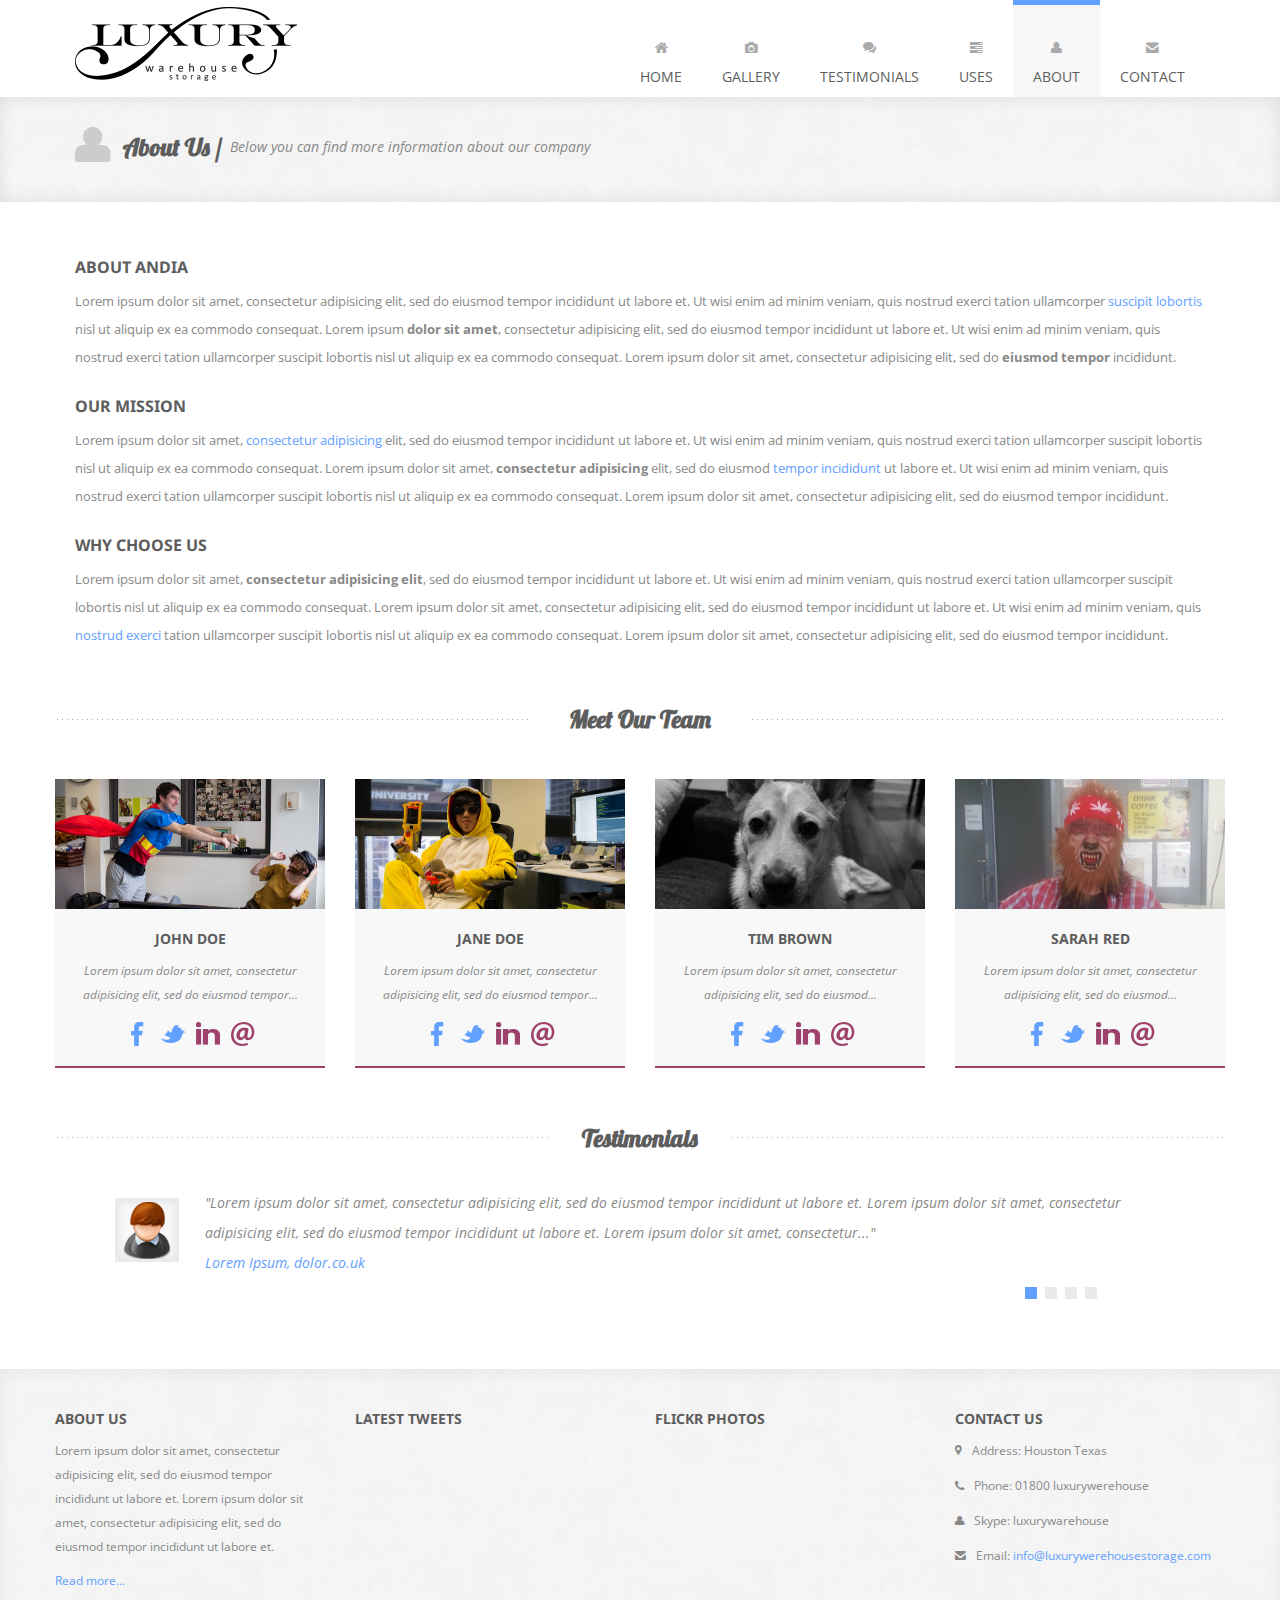
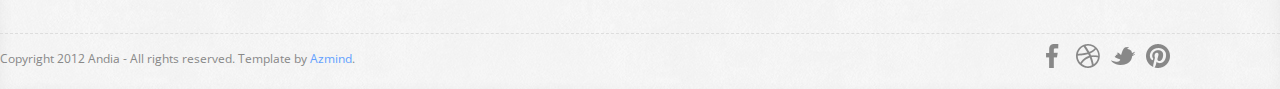
==== commit d5e53059: "cambio en titulo y menu" ====
--- a/about.html
+++ b/about.html
@@ -5,7 +5,7 @@
     <head>
 
         <meta charset="utf-8">
-        <title>Andia - Responsive Agency Template</title>
+        <title>Luxury warehose</title>
         <meta name="viewport" content="width=device-width, initial-scale=1.0">
         <meta name="description" content="">
         <meta name="author" content="">
@@ -56,13 +56,13 @@
                                         <a href="index.html"><i class="icon-home"></i><br />Home</a>
                                     </li>
                                     <li>
-                                        <a href="portfolio.html"><i class="icon-camera"></i><br />Portfolio</a>
-                                    </li>
-                                    <li>
-                                        <a href="#"><i class="icon-comments"></i><br />Blog</a>
-                                    </li>
-                                    <li>
-                                        <a href="services.html"><i class="icon-tasks"></i><br />Services</a>
+                                        <a href="portfolio.html"><i class="icon-camera"></i><br />Gallery</a>
+                                    </li>
+                                    <li>
+                                        <a href="#"><i class="icon-comments"></i><br />Testimonials</a>
+                                    </li>
+                                    <li>
+                                        <a href="services.html"><i class="icon-tasks"></i><br />Uses</a>
                                     </li>
                                     <li class="current-page">
                                         <a href="about.html"><i class="icon-user"></i><br />About</a>
@@ -214,10 +214,11 @@
                     </div>
                     <div class="widget span3">
                         <h4>Contact Us</h4>
-                        <p><i class="icon-map-marker"></i> Address: Via Principe Amedeo 9, 10100, Torino, TO, Italy</p>
-                        <p><i class="icon-phone"></i> Phone: 0039 333 12 68 347</p>
-                        <p><i class="icon-user"></i> Skype: Andia_Agency</p>
-                        <p><i class="icon-envelope-alt"></i> Email: <a href="">contact@andia.co.uk</a></p>
+                        <p><i class="icon-map-marker"></i> Address: Houston Texas</p>
+                        <p><i class="icon-phone"></i> Phone: 01800 luxurywerehouse</p>
+                        <p><i class="icon-user"></i> Skype: luxurywarehouse</p>
+                        <p><i class="icon-envelope-alt"></i> Email: <a href="">info@luxurywerehousestorage.com</a></p>
+                    </div>
                     </div>
                 </div>
                 <div class="footer-border"></div>
--- a/assets/css/style.css
+++ b/assets/css/style.css
@@ -17,7 +17,7 @@
     font-size: 12px;
 }
 
-.violet { color: #9d426b; }
+.violet { color: #61A0FF; }
 
 a {
     color: #61A0FF;
@@ -61,7 +61,10 @@
     text-indent: -9999px;
     width: 280px;
     height: 63px;
-    padding: 30px 0;
+    padding-top: 30px;
+    padding-bottom:0px;
+    padding-left: 0;
+    padding-right: 0;
     background: url(../img/logo.png) 20px center no-repeat;
 }
 
@@ -167,6 +170,9 @@
 
 .what-we-do {
     margin-top: 50px;
+}
+.alineado-a-izquierda{
+ text-align: justify;   
 }
 
 .what-we-do .service {
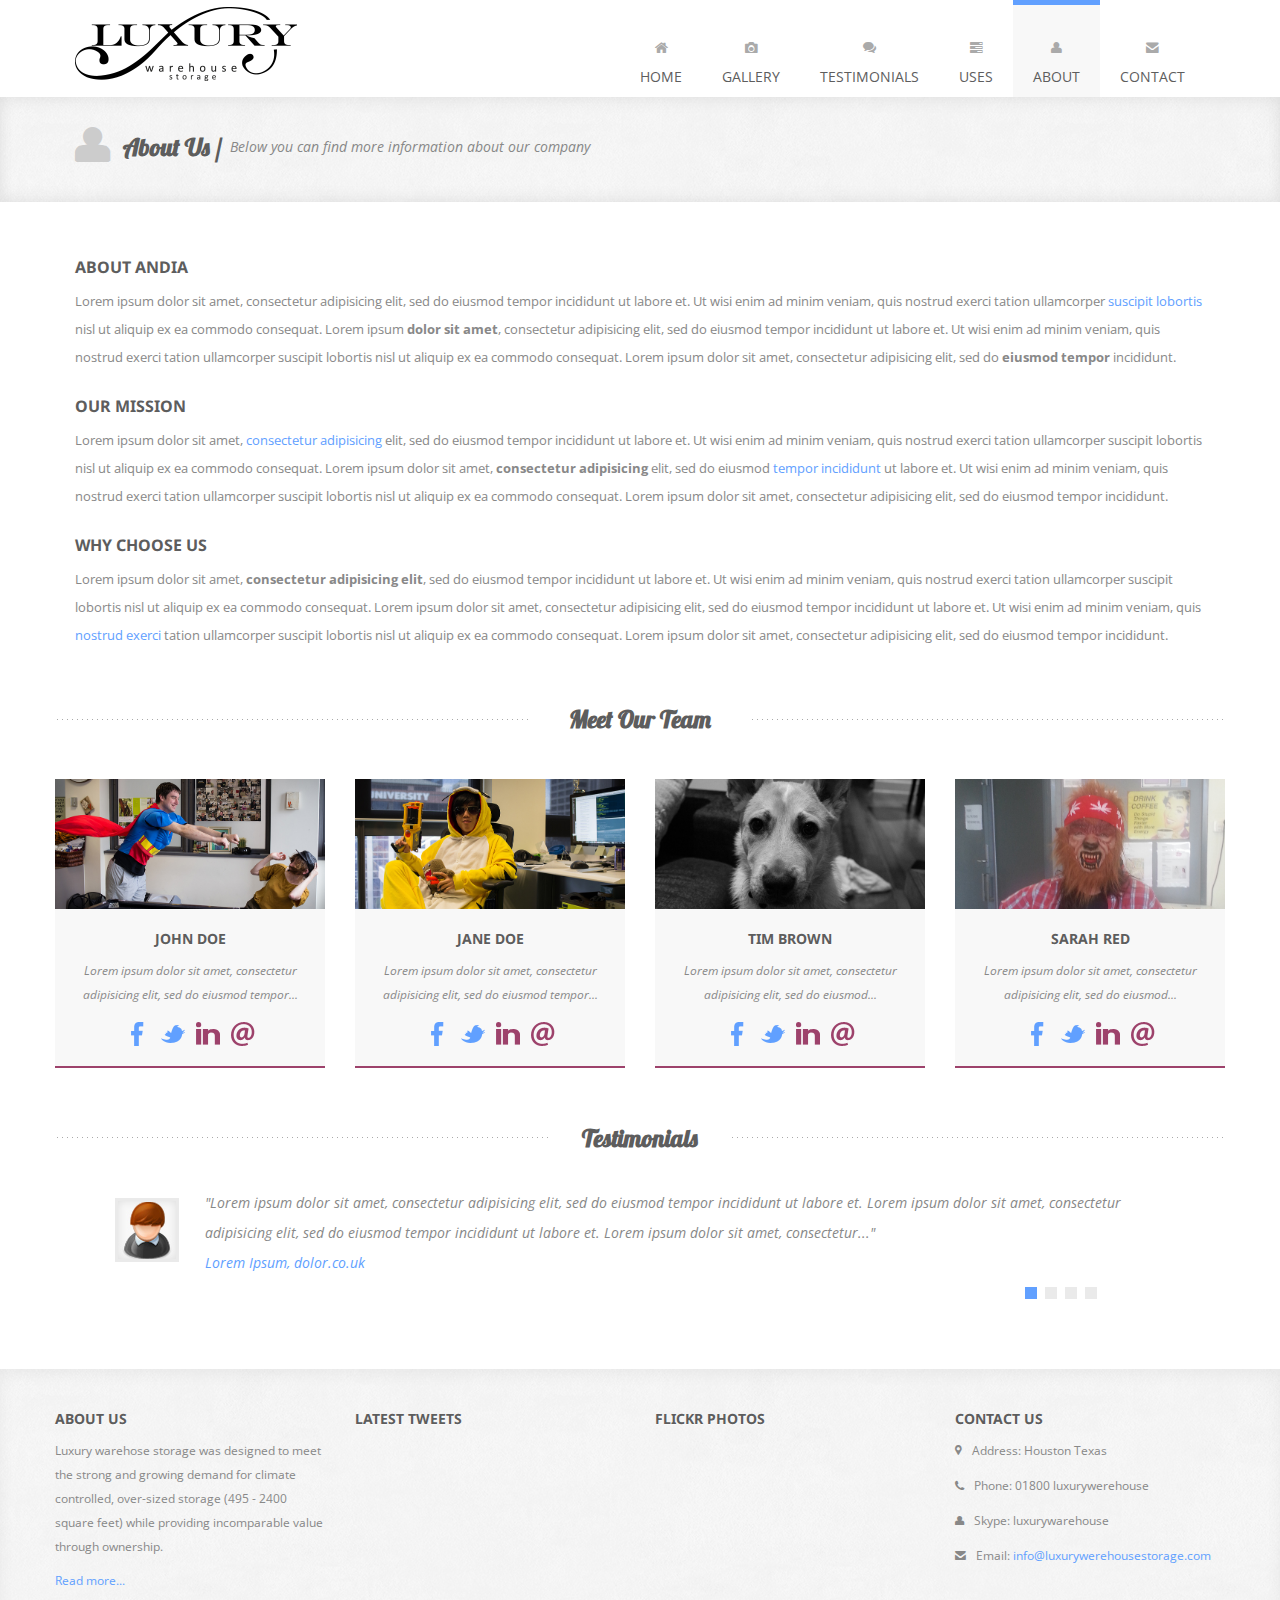
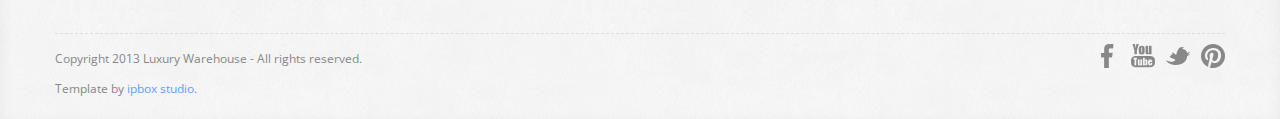
==== commit e9bf2276: "se agregaron datos al footer" ====
--- a/about.html
+++ b/about.html
@@ -196,13 +196,13 @@
         </div>
 
         <!-- Footer -->
-        <footer>
+          <footer>
             <div class="container">
                 <div class="row">
                     <div class="widget span3">
                         <h4>About Us</h4>
-                        <p>Lorem ipsum dolor sit amet, consectetur adipisicing elit, sed do eiusmod tempor incididunt ut labore et. Lorem ipsum dolor sit amet, consectetur adipisicing elit, sed do eiusmod tempor incididunt ut labore et.</p>
-                        <p><a href="">Read more...</a></p>
+                        <p><p>Luxury warehose storage was designed to meet the strong and growing demand for climate controlled, over-sized storage (495 - 2400 square feet) while providing incomparable value through ownership.</p></p>
+                        <p><a href="about.html">Read more...</a></p>
                     </div>
                     <div class="widget span3">
                         <h4>Latest Tweets</h4>
@@ -219,16 +219,15 @@
                         <p><i class="icon-user"></i> Skype: luxurywarehouse</p>
                         <p><i class="icon-envelope-alt"></i> Email: <a href="">info@luxurywerehousestorage.com</a></p>
                     </div>
-                    </div>
                 </div>
                 <div class="footer-border"></div>
                 <div class="row">
                     <div class="copyright span4">
-                        <p>Copyright 2012 Andia - All rights reserved. Template by <a href="http://azmind.com">Azmind</a>.</p>
+                        <p>Copyright 2013 Luxury Warehouse - All rights reserved.</p><p>Template by <a href="#">ipbox studio</a>.</p>
                     </div>
                     <div class="social span8">
                         <a class="facebook" href=""></a>
-                        <a class="dribbble" href=""></a>
+                        <a class="youtube" href=""></a>
                         <a class="twitter" href=""></a>
                         <a class="pinterest" href=""></a>
                     </div>
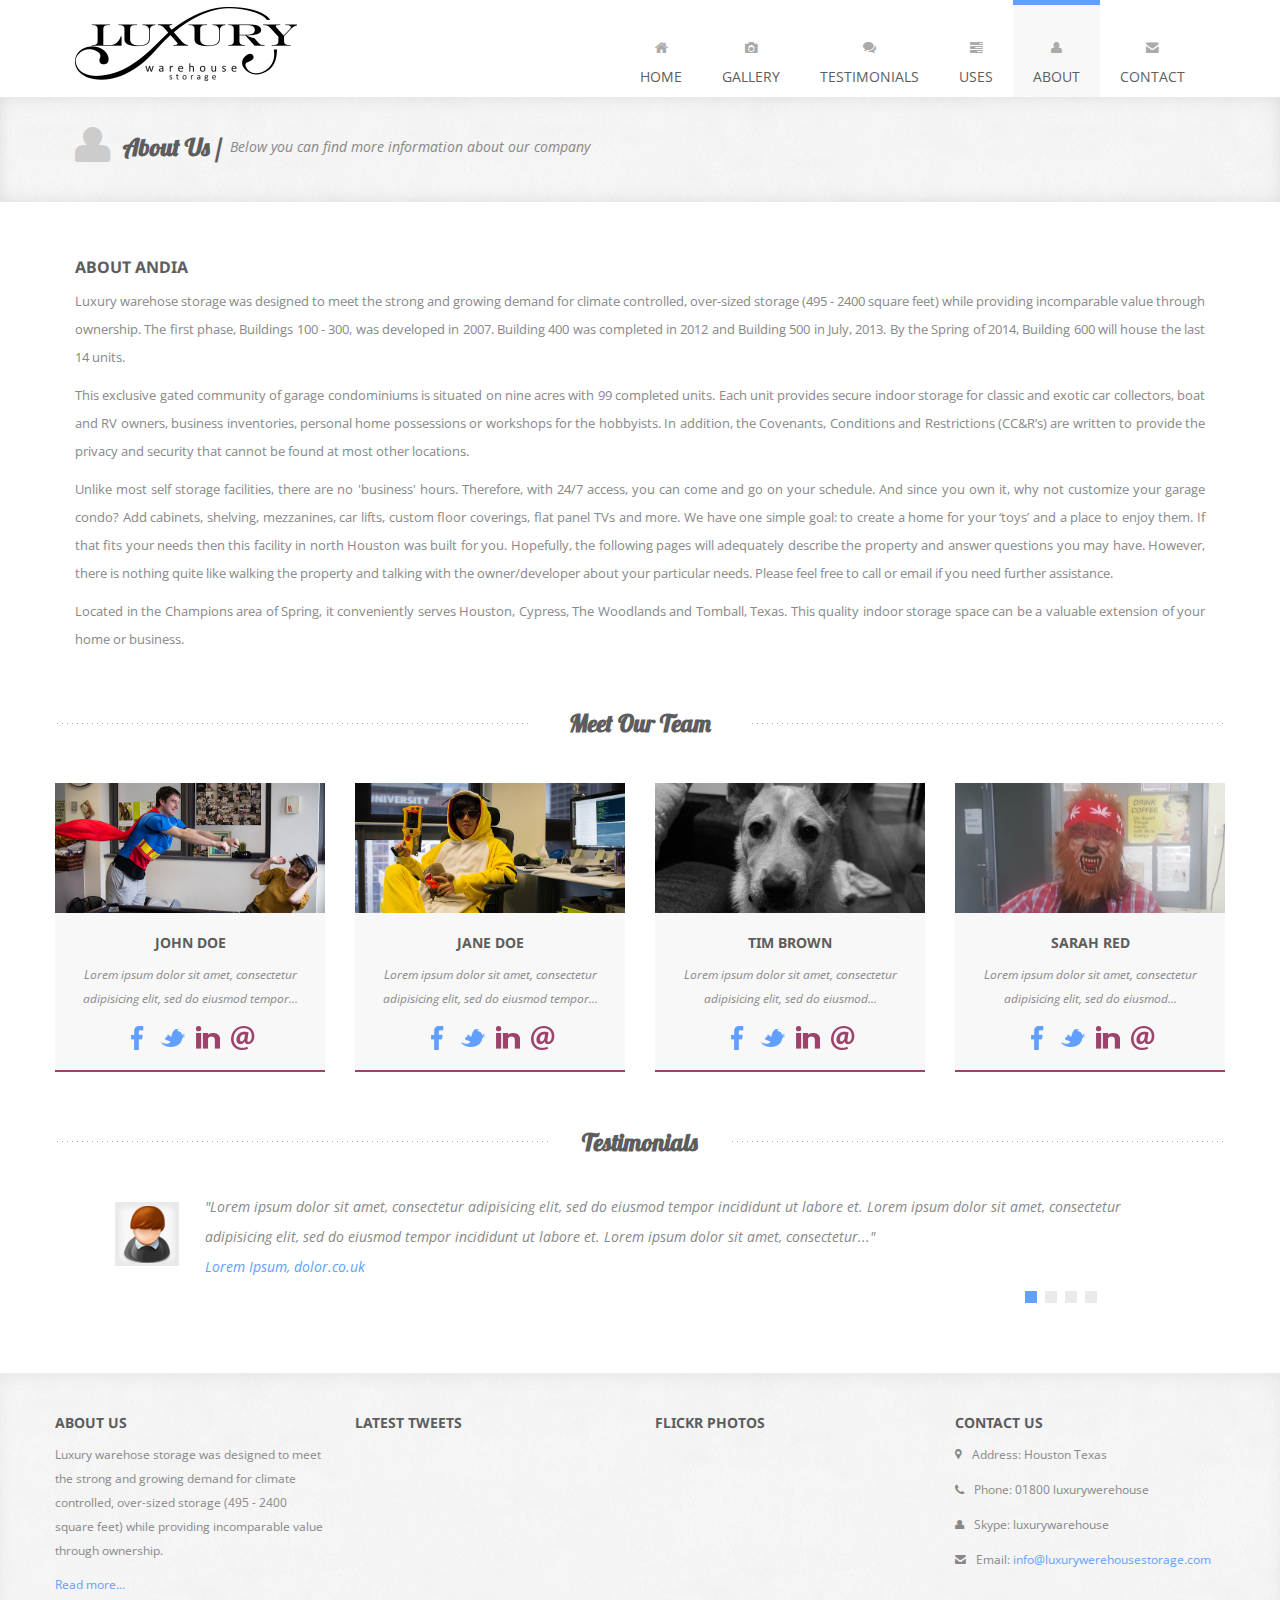
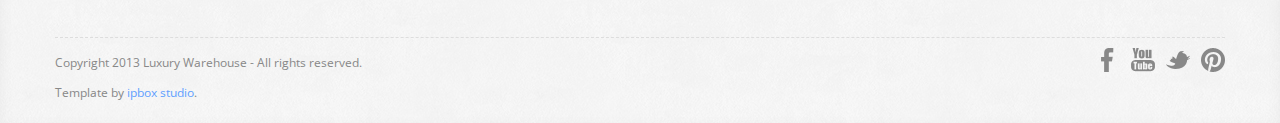
==== commit f42f1541: "se agrego texto a la seccion about" ====
--- a/about.html
+++ b/about.html
@@ -96,11 +96,11 @@
             <div class="row">
                 <div class="about-us-text span12">
                     <h4>About Andia</h4>
-                    <p>Lorem ipsum dolor sit amet, consectetur adipisicing elit, sed do eiusmod tempor incididunt ut labore et. Ut wisi enim ad minim veniam, quis nostrud exerci tation ullamcorper <span class="violet">suscipit lobortis</span> nisl ut aliquip ex ea commodo consequat. Lorem ipsum <strong>dolor sit amet</strong>, consectetur adipisicing elit, sed do eiusmod tempor incididunt ut labore et. Ut wisi enim ad minim veniam, quis nostrud exerci tation ullamcorper suscipit lobortis nisl ut aliquip ex ea commodo consequat. Lorem ipsum dolor sit amet, consectetur adipisicing elit, sed do <strong>eiusmod tempor</strong> incididunt.</p>
-                    <h4>Our Mission</h4>
-                    <p>Lorem ipsum dolor sit amet, <span class="violet">consectetur adipisicing</span> elit, sed do eiusmod tempor incididunt ut labore et. Ut wisi enim ad minim veniam, quis nostrud exerci tation ullamcorper suscipit lobortis nisl ut aliquip ex ea commodo consequat. Lorem ipsum dolor sit amet, <strong>consectetur adipisicing</strong> elit, sed do eiusmod <span class="violet">tempor incididunt</span> ut labore et. Ut wisi enim ad minim veniam, quis nostrud exerci tation ullamcorper suscipit lobortis nisl ut aliquip ex ea commodo consequat. Lorem ipsum dolor sit amet, consectetur adipisicing elit, sed do eiusmod tempor incididunt.</p>
-                    <h4>Why Choose Us</h4>
-                    <p>Lorem ipsum dolor sit amet, <strong>consectetur adipisicing elit</strong>, sed do eiusmod tempor incididunt ut labore et. Ut wisi enim ad minim veniam, quis nostrud exerci tation ullamcorper suscipit lobortis nisl ut aliquip ex ea commodo consequat. Lorem ipsum dolor sit amet, consectetur adipisicing elit, sed do eiusmod tempor incididunt ut labore et. Ut wisi enim ad minim veniam, quis <span class="violet">nostrud exerci</span> tation ullamcorper suscipit lobortis nisl ut aliquip ex ea commodo consequat. Lorem ipsum dolor sit amet, consectetur adipisicing elit, sed do eiusmod tempor incididunt.</p>
+                    <p class="alineado-a-izquierda">Luxury warehose storage was designed to meet the strong and growing demand for climate controlled, over-sized storage (495 - 2400 square feet) while providing incomparable value through ownership. The first phase, Buildings 100 - 300, was developed in 2007. Building 400 was completed in 2012 and Building 500 in July, 2013. By the Spring of 2014, Building 600 will house the last 14 units.</p>  
+                 <p class="alineado-a-izquierda">This exclusive gated community of garage condominiums is situated on nine acres with 99 completed units. Each unit provides secure indoor storage for classic and exotic car collectors, boat and RV owners, business inventories, personal home possessions or workshops for the hobbyists. In addition, the Covenants, Conditions and Restrictions (CC&R’s) are written to provide the privacy and security that cannot be found at most other locations.</p>
+                <p class="alineado-a-izquierda">Unlike most self storage facilities, there are no 'business' hours. Therefore, with 24/7 access, you can come and go on your schedule. And since you own it, why not customize your garage condo? Add cabinets, shelving, mezzanines, car lifts, custom floor coverings, flat panel TVs and more. We have one simple goal: to create a home for your ‘toys’ and a place to enjoy them. If that fits your needs then this facility in north Houston was built for you. Hopefully, the following pages will adequately describe the property and answer questions you may have. However, there is nothing quite like walking the property and talking with the owner/developer about your particular needs. Please feel free to call or email if you need further assistance.</p>
+                <p class="alineado-a-izquierda">Located in the Champions area of Spring, it conveniently serves Houston, Cypress, The Woodlands and Tomball, Texas. This quality indoor storage space can be a valuable extension of your home or business.</p>
+                </div>
                 </div>
             </div>
         </div>
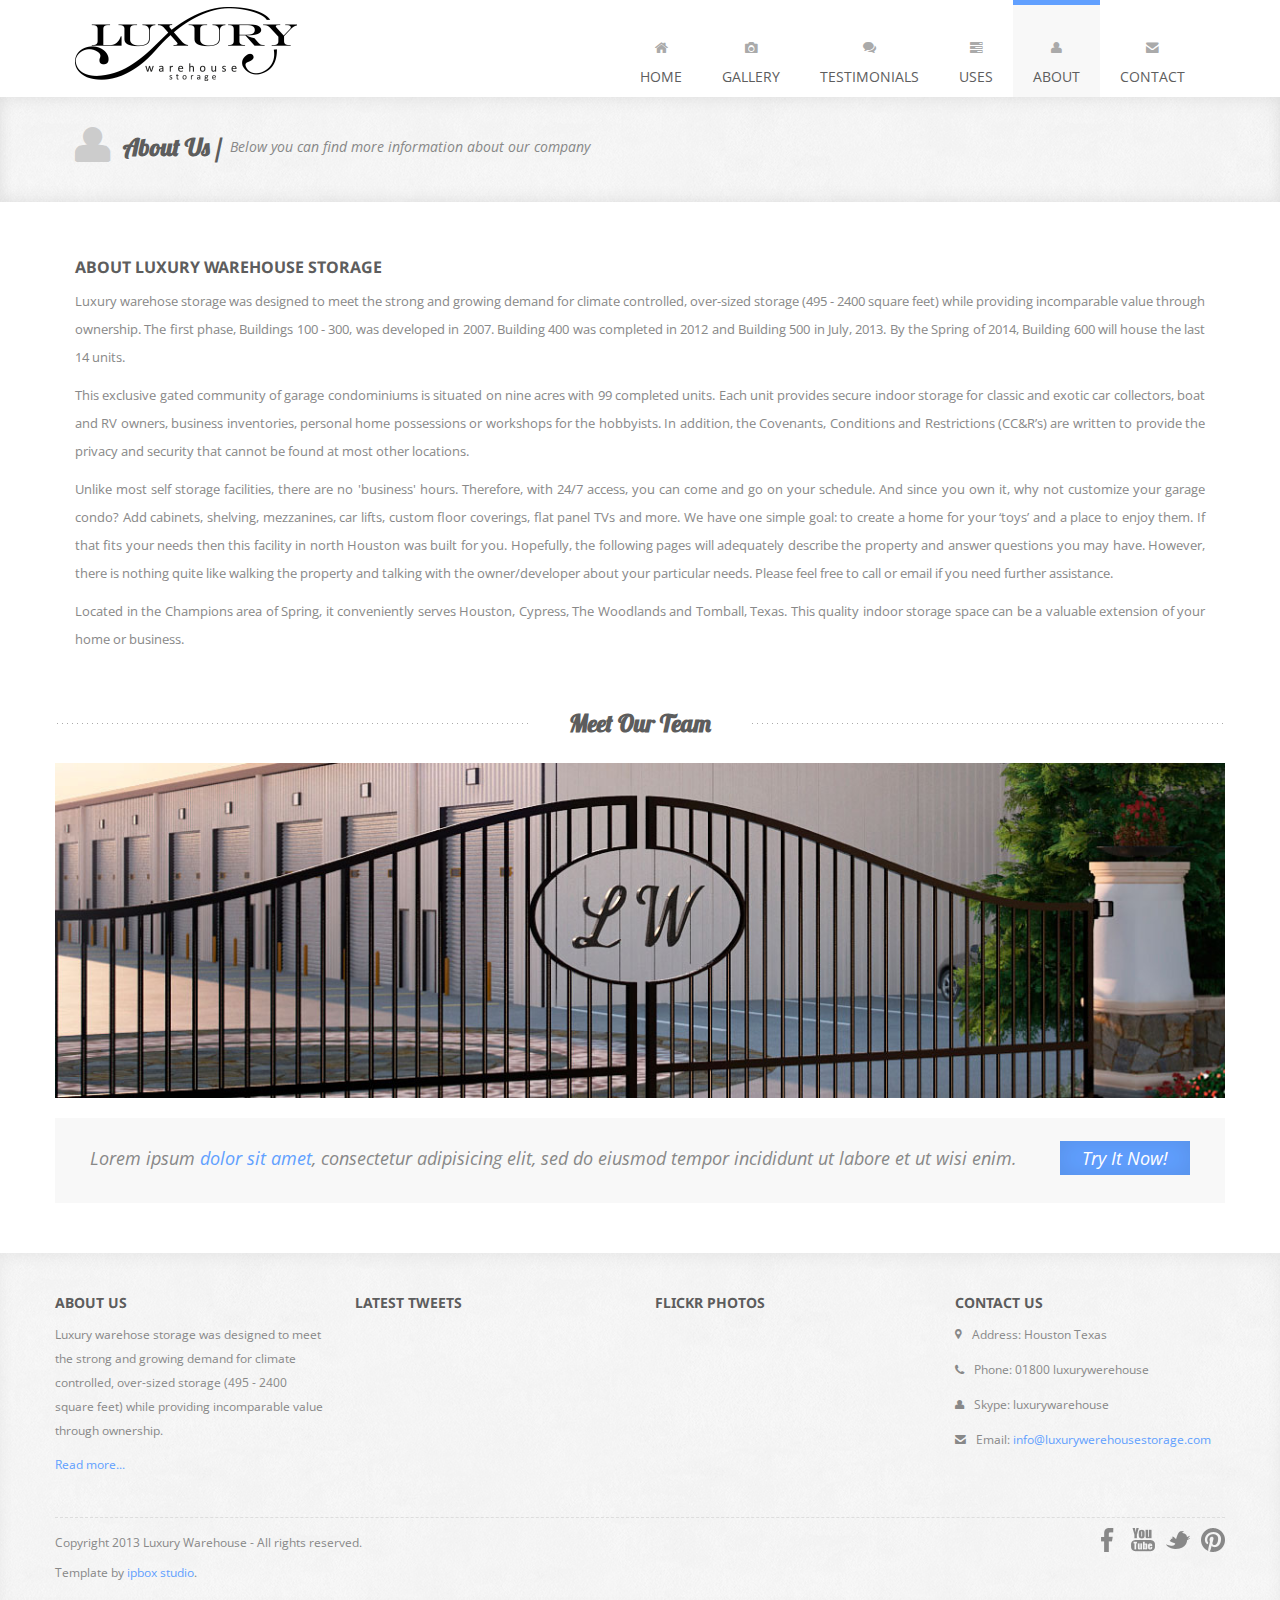
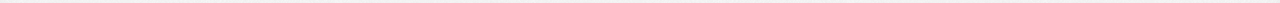
==== commit 486a8c8a: "integracion de contenido" ====
--- a/about.html
+++ b/about.html
@@ -95,7 +95,7 @@
         <div class="about-us container">
             <div class="row">
                 <div class="about-us-text span12">
-                    <h4>About Andia</h4>
+                    <h4>About Luxury Warehouse Storage</h4>
                     <p class="alineado-a-izquierda">Luxury warehose storage was designed to meet the strong and growing demand for climate controlled, over-sized storage (495 - 2400 square feet) while providing incomparable value through ownership. The first phase, Buildings 100 - 300, was developed in 2007. Building 400 was completed in 2012 and Building 500 in July, 2013. By the Spring of 2014, Building 600 will house the last 14 units.</p>  
                  <p class="alineado-a-izquierda">This exclusive gated community of garage condominiums is situated on nine acres with 99 completed units. Each unit provides secure indoor storage for classic and exotic car collectors, boat and RV owners, business inventories, personal home possessions or workshops for the hobbyists. In addition, the Covenants, Conditions and Restrictions (CC&R’s) are written to provide the privacy and security that cannot be found at most other locations.</p>
                 <p class="alineado-a-izquierda">Unlike most self storage facilities, there are no 'business' hours. Therefore, with 24/7 access, you can come and go on your schedule. And since you own it, why not customize your garage condo? Add cabinets, shelving, mezzanines, car lifts, custom floor coverings, flat panel TVs and more. We have one simple goal: to create a home for your ‘toys’ and a place to enjoy them. If that fits your needs then this facility in north Houston was built for you. Hopefully, the following pages will adequately describe the property and answer questions you may have. However, there is nothing quite like walking the property and talking with the owner/developer about your particular needs. Please feel free to call or email if you need further assistance.</p>
@@ -111,86 +111,24 @@
                 <h3>Meet Our Team</h3>
             </div>
             <div class="row">
-                <div class="team-text span3">
-                    <img src="assets/img/team/1.jpg" alt="">
-                    <h4>John Doe</h4>
-                    <p>Lorem ipsum dolor sit amet, consectetur adipisicing elit, sed do eiusmod tempor...</p>
-                    <div class="social-links">
-                        <a class="facebook" href=""></a>
-                        <a class="twitter" href=""></a>
-                        <a class="linkedin" href=""></a>
-                        <a class="email" href=""></a>
-                    </div>
-                </div>
-                <div class="team-text span3">
-                    <img src="assets/img/team/2.jpg" alt="">
-                    <h4>Jane Doe</h4>
-                    <p>Lorem ipsum dolor sit amet, consectetur adipisicing elit, sed do eiusmod tempor...</p>
-                    <div class="social-links">
-                        <a class="facebook" href=""></a>
-                        <a class="twitter" href=""></a>
-                        <a class="linkedin" href=""></a>
-                        <a class="email" href=""></a>
-                    </div>
-                </div>
-                <div class="team-text span3">
-                    <img src="assets/img/team/3.jpg" alt="">
-                    <h4>Tim Brown</h4>
-                    <p>Lorem ipsum dolor sit amet, consectetur adipisicing elit, sed do eiusmod...</p>
-                    <div class="social-links">
-                        <a class="facebook" href=""></a>
-                        <a class="twitter" href=""></a>
-                        <a class="linkedin" href=""></a>
-                        <a class="email" href=""></a>
-                    </div>
-                </div>
-                <div class="team-text span3">
-                    <img src="assets/img/team/4.jpg" alt="">
-                    <h4>Sarah Red</h4>
-                    <p>Lorem ipsum dolor sit amet, consectetur adipisicing elit, sed do eiusmod...</p>
-                    <div class="social-links">
-                        <a class="facebook" href=""></a>
-                        <a class="twitter" href=""></a>
-                        <a class="linkedin" href=""></a>
-                        <a class="email" href=""></a>
-                    </div>
+                <div class="span12">
+                    <br>
+                    <img src="assets/img/entrace-luxury-warehouse-storage-texas.jpg" alt="">
+                    
                 </div>
             </div>
         </div>
 
-        <!-- Testimonials -->
-        <div class="testimonials container">
-            <div class="testimonials-title">
-                <h3>Testimonials</h3>
-            </div>
+ <!-- Call To Action -->
+        <div class="call-to-action container">
             <div class="row">
-                <div class="testimonial-list span12">
-                    <div class="tabbable tabs-below">
-                        <div class="tab-content">
-                            <div class="tab-pane active" id="A">
-                                <img src="assets/img/testimonials/1.jpg" title="" alt="">
-                                <p>"Lorem ipsum dolor sit amet, consectetur adipisicing elit, sed do eiusmod tempor incididunt ut labore et. Lorem ipsum dolor sit amet, consectetur adipisicing elit, sed do eiusmod tempor incididunt ut labore et. Lorem ipsum dolor sit amet, consectetur..."<br /><span class="violet">Lorem Ipsum, dolor.co.uk</span></p>
-                            </div>
-                            <div class="tab-pane" id="B">
-                                <img src="assets/img/testimonials/2.jpg" title="" alt="">
-                                <p>"Ut wisi enim ad minim veniam, quis nostrud exerci tation ullamcorper suscipit lobortis nisl ut aliquip ex ea commodo consequat. Ut wisi enim ad minim veniam, quis nostrud exerci tation ullamcorper suscipit lobortis nisl ut aliquip ex ea commodo consequat..."<br /><span class="violet">Minim Veniam, nostrud.com</span></p>
-                            </div>
-                            <div class="tab-pane" id="C">
-                                <img src="assets/img/testimonials/3.jpg" title="" alt="">
-                                <p>"Lorem ipsum dolor sit amet, consectetur adipisicing elit, sed do eiusmod tempor incididunt ut labore et. Lorem ipsum dolor sit amet, consectetur adipisicing elit, sed do eiusmod tempor incididunt ut labore et. Lorem ipsum dolor sit amet, consectetur..."<br /><span class="violet">Lorem Ipsum, dolor.co.uk</span></p>
-                            </div>
-                            <div class="tab-pane" id="D">
-                                <img src="assets/img/testimonials/1.jpg" title="" alt="">
-                                <p>"Ut wisi enim ad minim veniam, quis nostrud exerci tation ullamcorper suscipit lobortis nisl ut aliquip ex ea commodo consequat. Ut wisi enim ad minim veniam, quis nostrud exerci tation ullamcorper suscipit lobortis nisl ut aliquip ex ea commodo consequat..."<br /><span class="violet">Minim Veniam, nostrud.com</span></p>
-                            </div>
-                        </div>
-                       <ul class="nav nav-tabs">
-                           <li class="active"><a href="#A" data-toggle="tab"></a></li>
-                           <li class=""><a href="#B" data-toggle="tab"></a></li>
-                           <li class=""><a href="#C" data-toggle="tab"></a></li>
-                           <li class=""><a href="#D" data-toggle="tab"></a></li>
-                       </ul>
-                   </div>
+                <div class="call-to-action-text span12">
+                    <div class="ca-text">
+                        <p>Lorem ipsum <span class="violet">dolor sit amet</span>, consectetur adipisicing elit, sed do eiusmod tempor incididunt ut labore et ut wisi enim.</p>
+                    </div>
+                    <div class="ca-button">
+                        <a href="">Try It Now!</a>
+                    </div>
                 </div>
             </div>
         </div>
--- a/assets/css/style.css
+++ b/assets/css/style.css
@@ -916,7 +916,7 @@
 
 .call-to-action-text .ca-button a {
     padding: 5px 22px;
-    background: #9d426b;
+    background: #61A0FF;
     color: #fff;
     text-decoration: none;
     -moz-box-shadow:
@@ -929,6 +929,7 @@
         0 1px 25px 0 rgba(0,0,0,.05) inset,
         0 -1px 25px 0 rgba(0,0,0,.05) inset;
 }
+
 
 .call-to-action-text .ca-button a:hover {
     -moz-box-shadow: none;
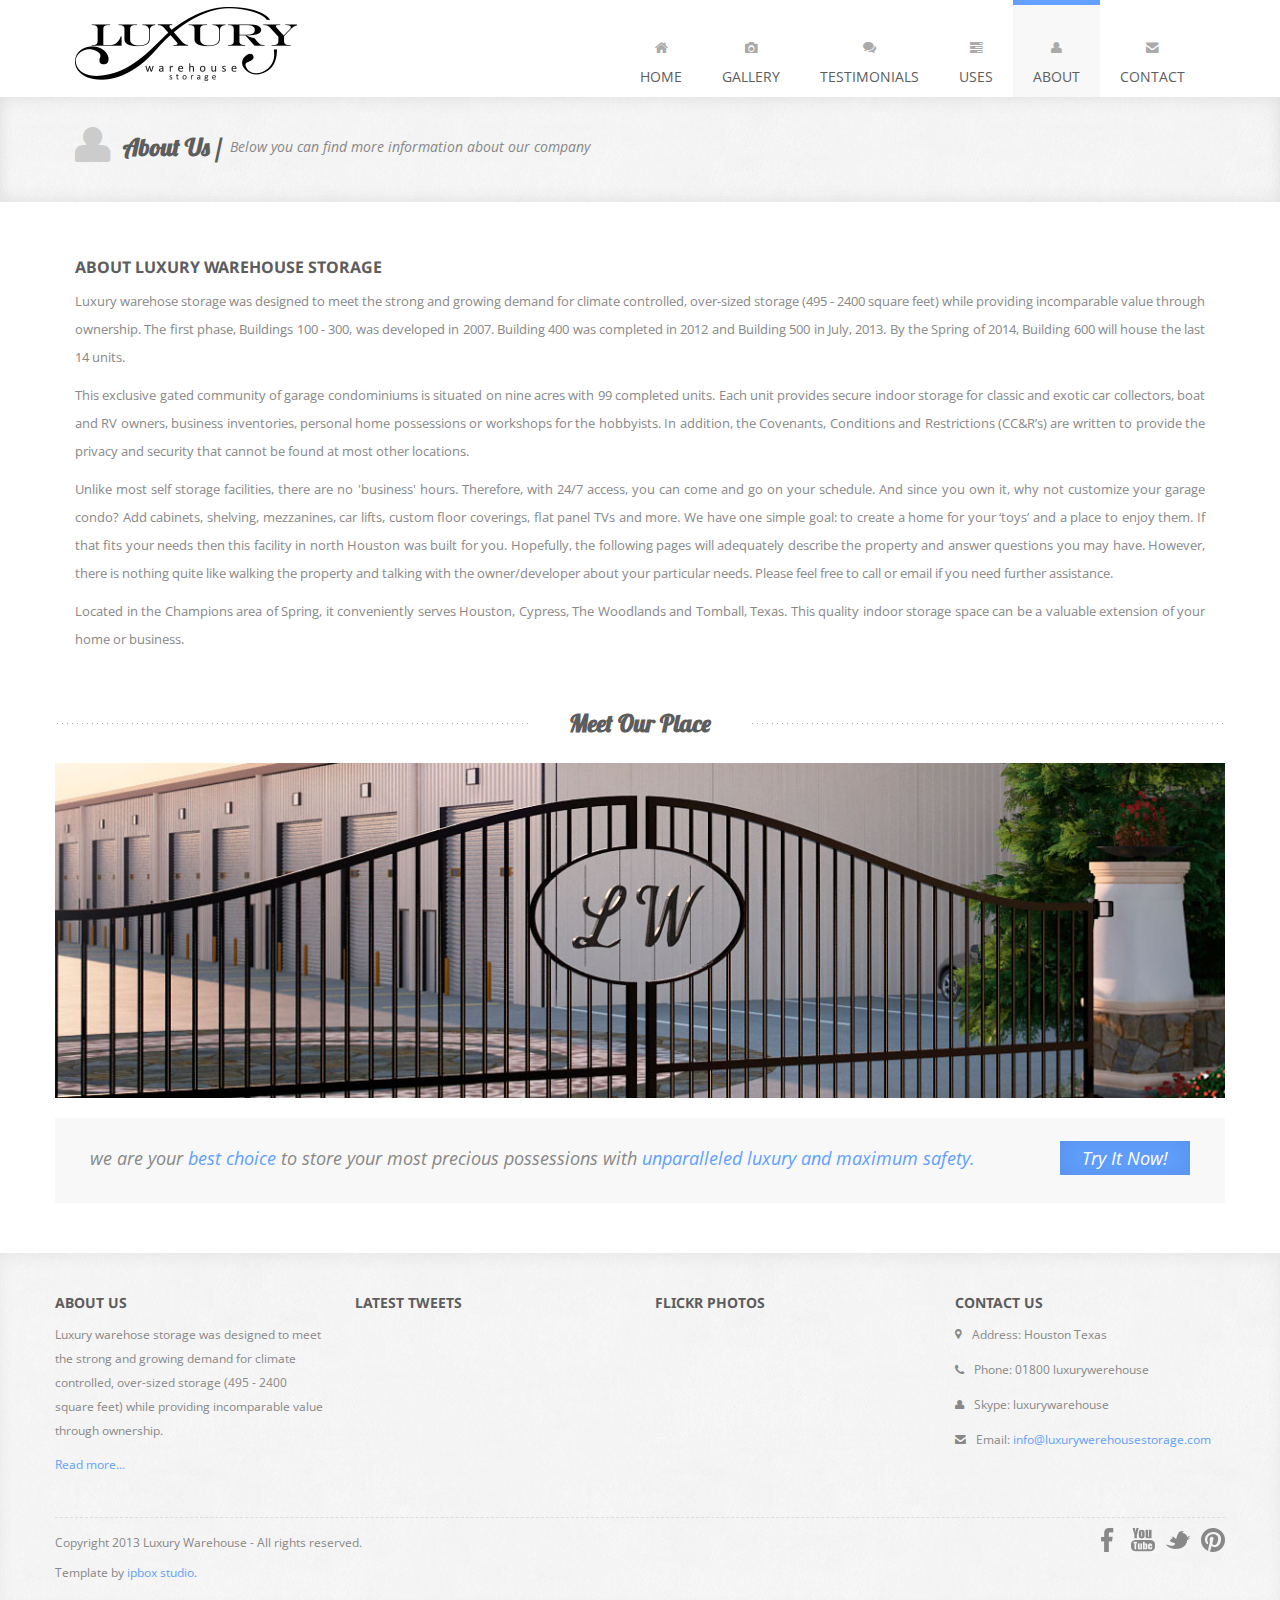
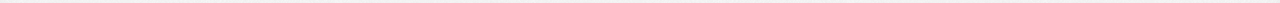
==== commit ff951c4a: "integracion de contenido" ====
--- a/about.html
+++ b/about.html
@@ -108,7 +108,7 @@
         <!-- Meet Our Team -->
         <div class="team container">
             <div class="team-title">
-                <h3>Meet Our Team</h3>
+                <h3>Meet Our Place</h3>
             </div>
             <div class="row">
                 <div class="span12">
@@ -124,7 +124,8 @@
             <div class="row">
                 <div class="call-to-action-text span12">
                     <div class="ca-text">
-                        <p>Lorem ipsum <span class="violet">dolor sit amet</span>, consectetur adipisicing elit, sed do eiusmod tempor incididunt ut labore et ut wisi enim.</p>
+                         <p>we are your <span class="violet">best choice</span> to store your most precious possessions with <span class="violet">unparalleled luxury and maximum safety.</span>
+                        </p>
                     </div>
                     <div class="ca-button">
                         <a href="">Try It Now!</a>
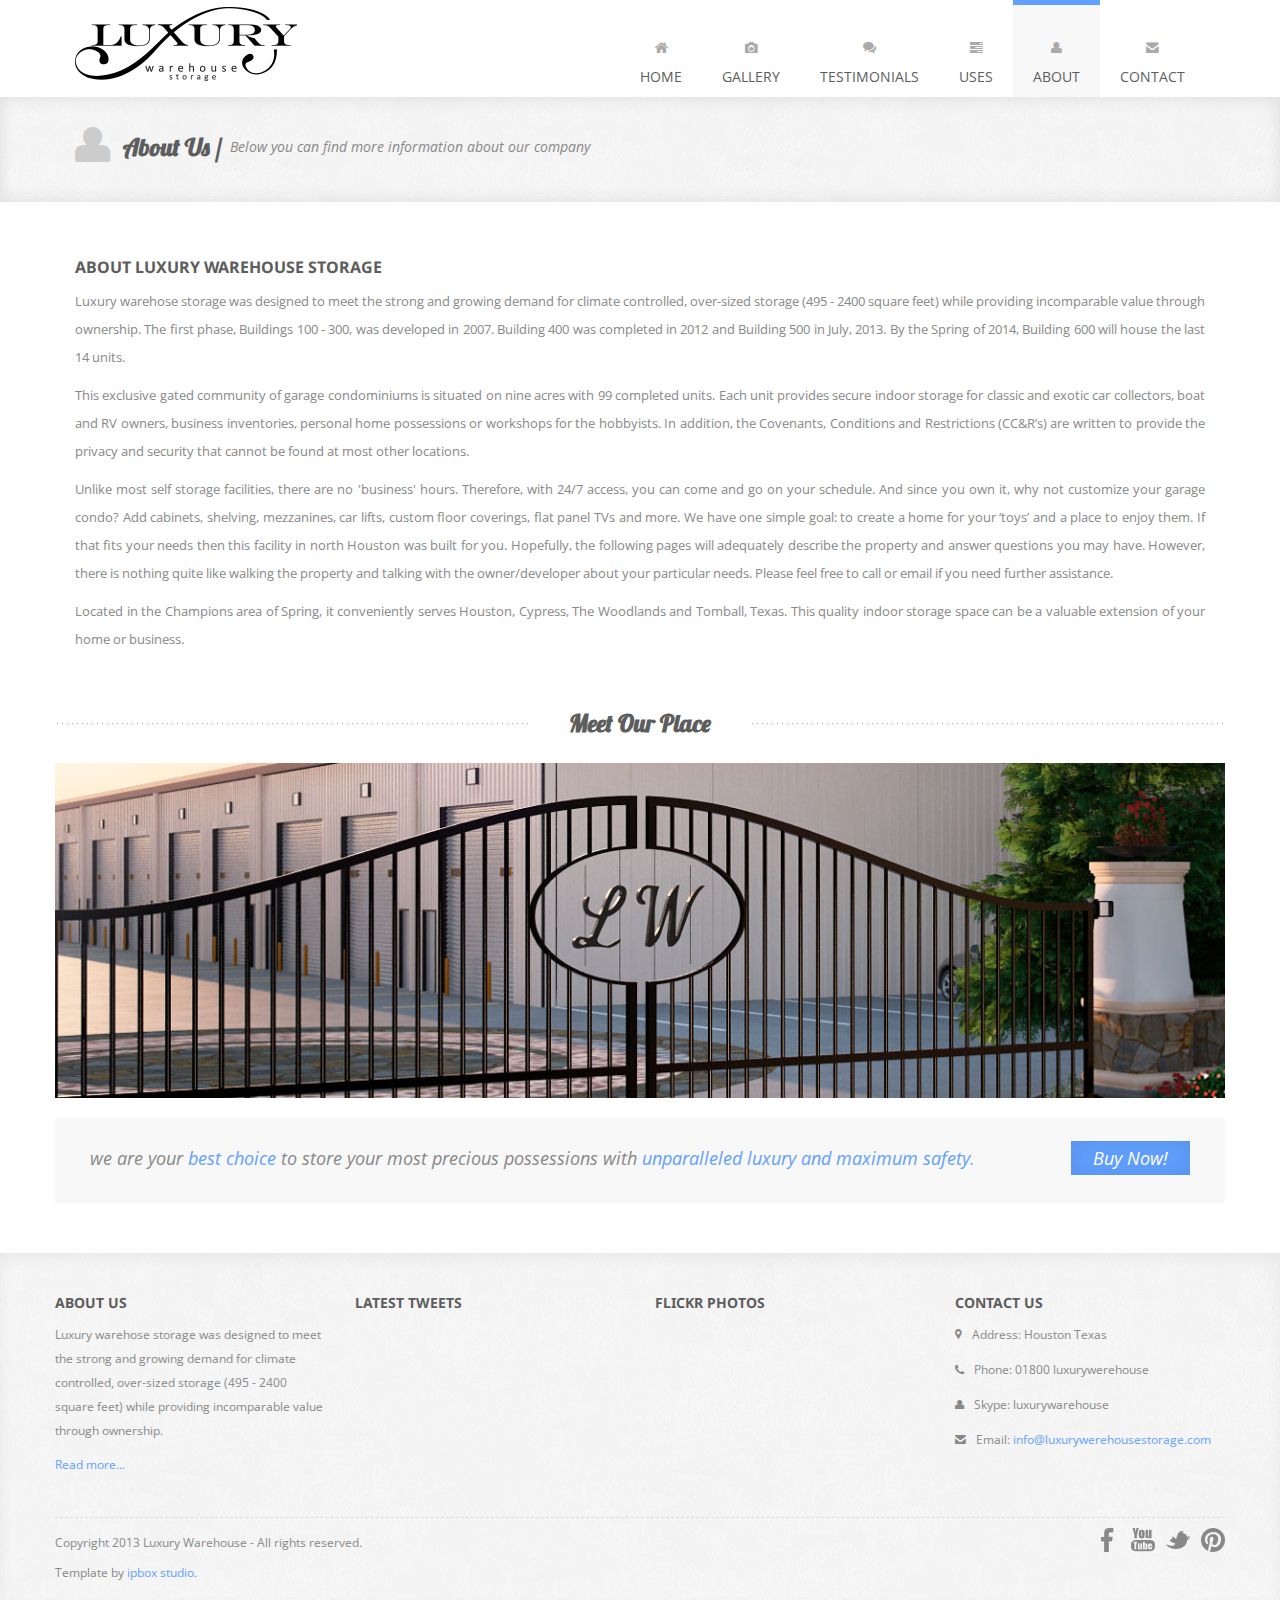
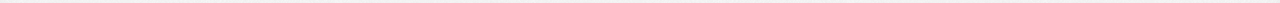
==== commit 9a730e63: "integracion de contenido" ====
--- a/about.html
+++ b/about.html
@@ -128,7 +128,7 @@
                         </p>
                     </div>
                     <div class="ca-button">
-                        <a href="">Try It Now!</a>
+                        <a href="contact.html">Buy Now!</a>
                     </div>
                 </div>
             </div>
--- a/assets/css/style.css
+++ b/assets/css/style.css
@@ -764,7 +764,7 @@
     width: 120px;
     height: 30px;
     margin-top: 15px;
-    background: #9d426b;
+    background: #61A0FF;
     border: 0;
     font-family: 'Open Sans', Helvetica, Arial, sans-serif;
     font-size: 13px;
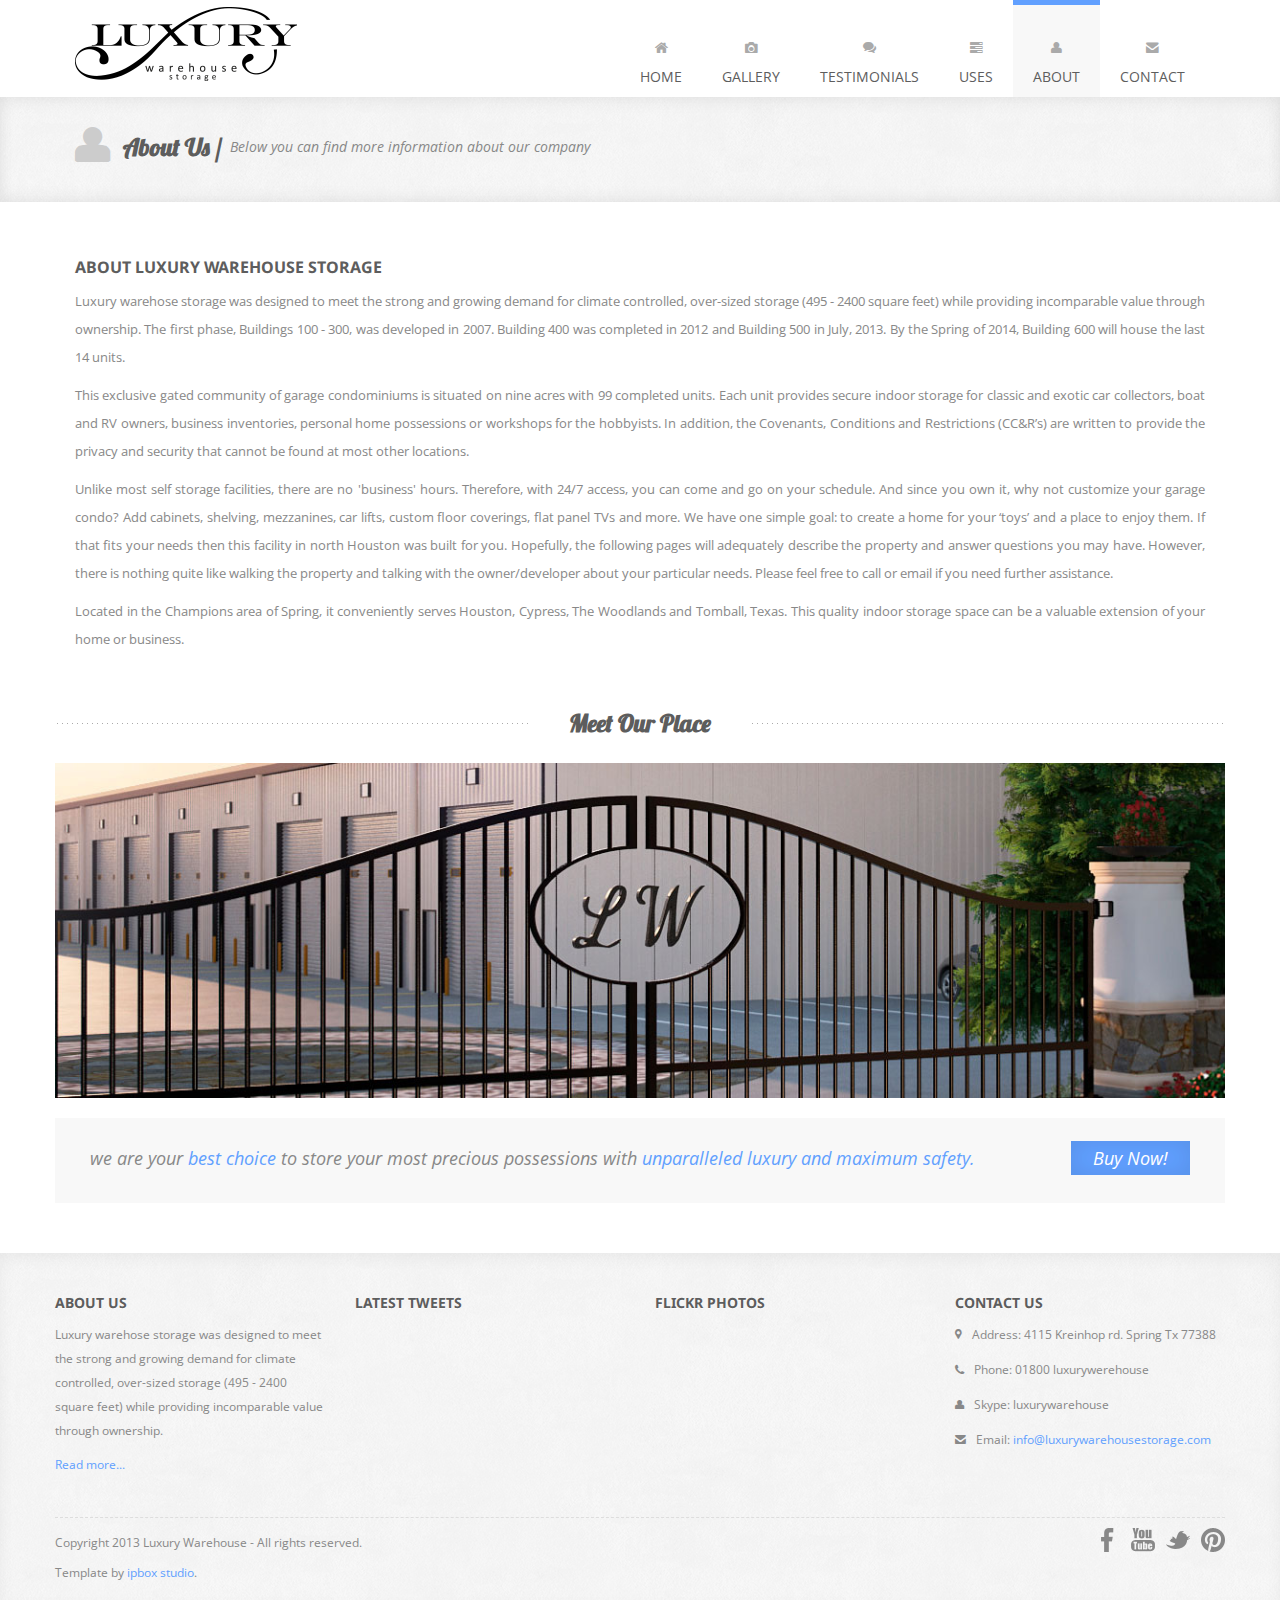
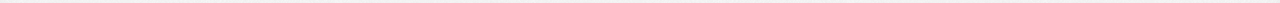
==== commit d8a4e3cf: "se agregó el dato de la dirección corecta" ====
--- a/about.html
+++ b/about.html
@@ -153,10 +153,10 @@
                     </div>
                     <div class="widget span3">
                         <h4>Contact Us</h4>
-                        <p><i class="icon-map-marker"></i> Address: Houston Texas</p>
+                        <p><i class="icon-map-marker"></i> Address: 4115 Kreinhop rd. Spring Tx 77388</p>
                         <p><i class="icon-phone"></i> Phone: 01800 luxurywerehouse</p>
                         <p><i class="icon-user"></i> Skype: luxurywarehouse</p>
-                        <p><i class="icon-envelope-alt"></i> Email: <a href="">info@luxurywerehousestorage.com</a></p>
+                        <p><i class="icon-envelope-alt"></i> Email: <a href="#">info@luxurywarehousestorage.com</a></p>
                     </div>
                 </div>
                 <div class="footer-border"></div>
